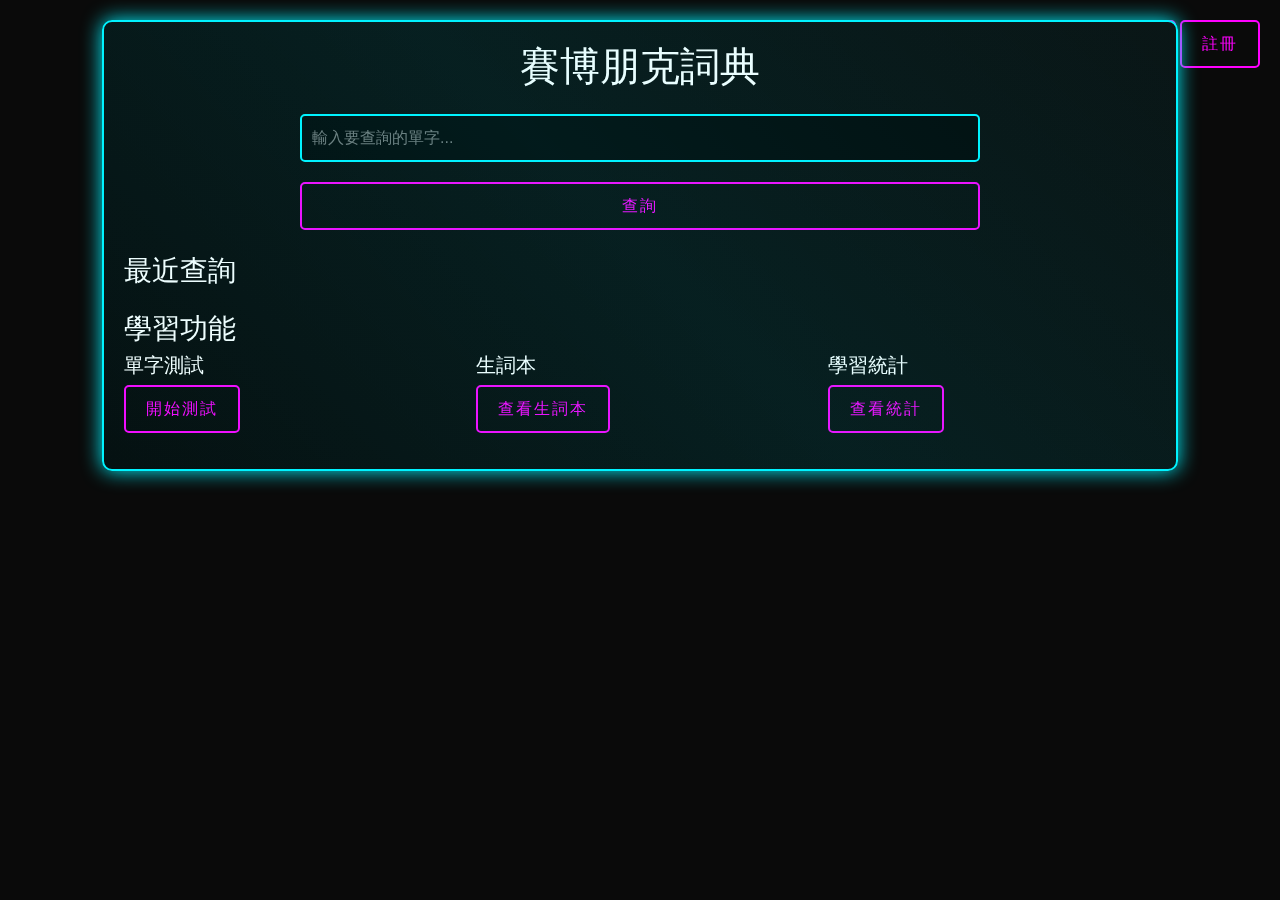
==== templates/index.html @ 71461213 "Initial commit: Cyberpunk Dictionary project" ====
<!DOCTYPE html>
<html lang="zh">
<head>
    <meta charset="UTF-8">
    <meta name="viewport" content="width=device-width, initial-scale=1.0">
    <title>賽博朋克詞典</title>
    <link href="https://cdn.jsdelivr.net/npm/bootstrap@5.1.3/dist/css/bootstrap.min.css" rel="stylesheet">
    <style>
        :root {
            --neon-blue: #00f3ff;
            --neon-pink: #ff00ff;
            --dark-bg: #0a0a0a;
            --darker-bg: #050505;
        }

        body {
            background-color: var(--dark-bg);
            color: #fff;
            font-family: 'Orbitron', sans-serif;
        }

        .cyber-container {
            background: linear-gradient(45deg, var(--darker-bg), var(--dark-bg));
            border: 2px solid var(--neon-blue);
            box-shadow: 0 0 20px var(--neon-blue);
            border-radius: 10px;
            padding: 20px;
            margin: 20px;
            position: relative;
            overflow: hidden;
        }

        .cyber-container::before {
            content: '';
            position: absolute;
            top: -50%;
            left: -50%;
            width: 200%;
            height: 200%;
            background: linear-gradient(
                45deg,
                transparent,
                rgba(0, 243, 255, 0.1),
                transparent
            );
            animation: cyber-shine 3s infinite;
        }

        @keyframes cyber-shine {
            0% { transform: translateX(-100%) rotate(45deg); }
            100% { transform: translateX(100%) rotate(45deg); }
        }

        .cyber-input {
            background: rgba(0, 0, 0, 0.7);
            border: 2px solid var(--neon-blue);
            color: #fff;
            padding: 10px;
            border-radius: 5px;
            width: 100%;
            margin-bottom: 20px;
            transition: all 0.3s ease;
        }

        .cyber-input:focus {
            box-shadow: 0 0 15px var(--neon-blue);
            outline: none;
        }

        .cyber-button {
            background: transparent;
            border: 2px solid var(--neon-pink);
            color: var(--neon-pink);
            padding: 10px 20px;
            border-radius: 5px;
            cursor: pointer;
            transition: all 0.3s ease;
            text-transform: uppercase;
            letter-spacing: 2px;
        }

        .cyber-button:hover {
            background: var(--neon-pink);
            color: #000;
            box-shadow: 0 0 20px var(--neon-pink);
        }

        .result-container {
            margin-top: 20px;
            padding: 20px;
            border: 1px solid var(--neon-blue);
            border-radius: 5px;
            display: none;
        }

        .example-sentence {
            margin: 10px 0;
            padding: 10px;
            border-left: 3px solid var(--neon-pink);
            background: rgba(0, 0, 0, 0.3);
        }

        .audio-player {
            width: 100%;
            margin: 10px 0;
        }

        .history-item {
            padding: 10px;
            margin: 5px 0;
            border: 1px solid var(--neon-blue);
            border-radius: 5px;
            transition: all 0.3s ease;
        }

        .history-item:hover {
            background: rgba(0, 243, 255, 0.1);
            transform: translateX(10px);
        }

        .theme-switch {
            position: fixed;
            top: 20px;
            right: 20px;
        }

        .nav-buttons {
            position: fixed;
            top: 20px;
            right: 20px;
            display: flex;
            gap: 10px;
        }

        .user-info {
            display: flex;
            align-items: center;
            gap: 10px;
        }

        .user-info span {
            color: var(--neon-blue);
        }

        @media (max-width: 768px) {
            .cyber-container {
                margin: 10px;
                padding: 15px;
            }
            
            .nav-buttons {
                position: static;
                margin-bottom: 20px;
                justify-content: center;
            }
        }
    </style>
</head>
<body>
    <div class="container">
        <div class="nav-buttons">
            <div class="user-info" id="userInfo" style="display: none;">
                <span id="username"></span>
                <button class="cyber-button" onclick="logout()">登出</button>
            </div>
            <div id="authButtons">
                <button class="cyber-button" onclick="window.location.href='/login'">登入</button>
                <button class="cyber-button" onclick="window.location.href='/register'">註冊</button>
            </div>
        </div>

        <div class="cyber-container">
            <h1 class="text-center mb-4">賽博朋克詞典</h1>
            <div class="row">
                <div class="col-md-8 mx-auto">
                    <form id="searchForm">
                        <input type="text" id="word" class="cyber-input" placeholder="輸入要查詢的單字...">
                        <button type="submit" class="cyber-button w-100">查詢</button>
                    </form>
                </div>
            </div>

            <div class="result-container" id="result">
                <h3 id="wordResult"></h3>
                <p id="translationResult"></p>
                <audio id="audioPlayer" class="audio-player" controls></audio>
                <div id="examples"></div>
                <div class="button-group mt-3">
                    <button class="cyber-button me-2" onclick="addToCollection()">加入收藏夾</button>
                    <button class="cyber-button me-2" onclick="window.location.href='/collections'">查看收藏夾</button>
                    <button class="cyber-button me-2" onclick="addToStudyList()">加入生詞本</button>
                    <button class="cyber-button" onclick="window.location.href='/study/test'">開始測試</button>
                </div>
            </div>

            <div class="mt-4">
                <h3>最近查詢</h3>
                <div id="history"></div>
            </div>

            <!-- 功能導航欄 -->
            <div class="feature-nav mt-4">
                <h3>學習功能</h3>
                <div class="row">
                    <div class="col-md-4 mb-3">
                        <div class="feature-card">
                            <h5>單字測試</h5>
                            <button class="cyber-button" onclick="window.location.href='/study/test'">開始測試</button>
                        </div>
                    </div>
                    <div class="col-md-4 mb-3">
                        <div class="feature-card">
                            <h5>生詞本</h5>
                            <button class="cyber-button" onclick="window.location.href='/study/list'">查看生詞本</button>
                        </div>
                    </div>
                    <div class="col-md-4 mb-3">
                        <div class="feature-card">
                            <h5>學習統計</h5>
                            <button class="cyber-button" onclick="window.location.href='/study/statistics'">查看統計</button>
                        </div>
                    </div>
                </div>
            </div>

            <!-- 收藏夾模態框 -->
            <div class="modal fade" id="collectionsModal" tabindex="-1">
                <div class="modal-dialog">
                    <div class="modal-content bg-dark text-light">
                        <div class="modal-header">
                            <h5 class="modal-title">我的收藏夾</h5>
                            <button type="button" class="btn-close btn-close-white" data-bs-dismiss="modal"></button>
                        </div>
                        <div class="modal-body">
                            <div id="collectionsList"></div>
                        </div>
                    </div>
                </div>
            </div>

            <!-- 生詞本模態框 -->
            <div class="modal fade" id="studyListModal" tabindex="-1">
                <div class="modal-dialog">
                    <div class="modal-content bg-dark text-light">
                        <div class="modal-header">
                            <h5 class="modal-title">生詞本</h5>
                            <button type="button" class="btn-close btn-close-white" data-bs-dismiss="modal"></button>
                        </div>
                        <div class="modal-body">
                            <div id="studyList"></div>
                        </div>
                    </div>
                </div>
            </div>

            <!-- 學習統計模態框 -->
            <div class="modal fade" id="statisticsModal" tabindex="-1">
                <div class="modal-dialog">
                    <div class="modal-content bg-dark text-light">
                        <div class="modal-header">
                            <h5 class="modal-title">學習統計</h5>
                            <button type="button" class="btn-close btn-close-white" data-bs-dismiss="modal"></button>
                        </div>
                        <div class="modal-body">
                            <div id="statistics"></div>
                        </div>
                    </div>
                </div>
            </div>
        </div>
    </div>

    <script src="https://cdn.jsdelivr.net/npm/bootstrap@5.1.3/dist/js/bootstrap.bundle.min.js"></script>
    <script>
        let currentTheme = 'dark';
        let currentWord = '';
        let currentTranslation = '';

        function toggleTheme() {
            currentTheme = currentTheme === 'dark' ? 'light' : 'dark';
            document.body.style.backgroundColor = currentTheme === 'dark' ? 'var(--dark-bg)' : '#fff';
            document.body.style.color = currentTheme === 'dark' ? '#fff' : '#000';
        }

        // 檢查用戶登入狀態
        async function checkAuthStatus() {
            try {
                const response = await fetch('/api/user/status');
                const data = await response.json();
                if (data.authenticated) {
                    document.getElementById('userInfo').style.display = 'flex';
                    document.getElementById('authButtons').style.display = 'none';
                    document.getElementById('username').textContent = data.username;
                } else {
                    document.getElementById('userInfo').style.display = 'none';
                    document.getElementById('authButtons').style.display = 'flex';
                }
            } catch (error) {
                console.error('Error checking auth status:', error);
            }
        }

        // 登出功能
        async function logout() {
            try {
                await fetch('/logout');
                window.location.reload();
            } catch (error) {
                console.error('Error logging out:', error);
            }
        }

        // 搜索功能
        document.getElementById('searchForm').addEventListener('submit', function(e) {
            e.preventDefault();
            const word = document.getElementById('word').value.trim();
            if (!word) return;

            const formData = new FormData();
            formData.append('word', word);

            fetch('/search', {
                method: 'POST',
                body: formData
            })
            .then(response => response.json())
            .then(data => {
                if (data.error) {
                    alert(data.error);
                    return;
                }

                currentWord = data.word;
                currentTranslation = data.translation;

                // 顯示結果
                document.getElementById('result').style.display = 'block';
                document.getElementById('wordResult').textContent = data.word;
                document.getElementById('translationResult').textContent = data.translation;

                // 設置音頻
                const audioPlayer = document.getElementById('audioPlayer');
                audioPlayer.src = data.audio_url;

                // 顯示例句
                const examplesDiv = document.getElementById('examples');
                examplesDiv.innerHTML = '';
                data.examples.forEach(example => {
                    const exampleDiv = document.createElement('div');
                    exampleDiv.className = 'example-sentence';
                    exampleDiv.innerHTML = `
                        <p>${example.english}</p>
                        <p>${example.chinese}</p>
                    `;
                    examplesDiv.appendChild(exampleDiv);
                });

                // 更新歷史記錄
                updateHistory();
            })
            .catch(error => {
                console.error('Error:', error);
                alert('查詢失敗，請稍後再試');
            });
        });

        // 更新歷史記錄
        async function updateHistory() {
            try {
                const response = await fetch('/history');
                const history = await response.json();
                const historyDiv = document.getElementById('history');
                historyDiv.innerHTML = history.map(item => `
                    <div class="history-item">
                        <strong>${item.word}</strong>
                        <p class="mb-0">${item.translation}</p>
                        <small>${item.timestamp}</small>
                    </div>
                `).join('');
            } catch (error) {
                console.error('Error loading history:', error);
            }
        }

        // 添加到收藏夾
        function addToCollection() {
            if (!currentWord) {
                alert('請先搜索單字');
                return;
            }

            fetch('/api/collections', {
                method: 'POST',
                headers: {
                    'Content-Type': 'application/json'
                },
                body: JSON.stringify({
                    word: currentWord,
                    translation: currentTranslation
                })
            })
            .then(response => response.json())
            .then(data => {
                if (data.error) {
                    alert(data.error);
                } else {
                    alert('添加成功！');
                }
            })
            .catch(error => {
                console.error('Error:', error);
                alert('添加失敗，請稍後再試');
            });
        }

        // 添加到生詞本
        async function addToStudyList() {
            if (!currentWord) {
                alert('請先搜索單字');
                return;
            }

            try {
                const response = await fetch('/api/study/list', {
                    method: 'POST',
                    headers: {
                        'Content-Type': 'application/json'
                    },
                    body: JSON.stringify({
                        word: currentWord,
                        translation: currentTranslation
                    })
                });
                const data = await response.json();
                if (data.error) {
                    throw new Error(data.error);
                }
                alert('加入生詞本成功！');
            } catch (error) {
                console.error('加入失敗：', error);
                alert('加入失敗：' + error.message);
            }
        }

        async function loadCollections() {
            try {
                const response = await fetch('/api/collections');
                const collections = await response.json();
                if (collections.error) {
                    throw new Error(collections.error);
                }
                const collectionsList = document.getElementById('collectionsList');
                collectionsList.innerHTML = collections.map(collection => `
                    <div class="collection-item">
                        <h5>${collection.name}</h5>
                        <p>單字數量：${collection.word_count}</p>
                    </div>
                `).join('');
            } catch (error) {
                console.error('載入收藏夾失敗：', error);
                alert('載入收藏夾失敗：' + error.message);
            }
        }

        async function loadStudyList() {
            try {
                const response = await fetch('/api/study/list');
                const words = await response.json();
                if (words.error) {
                    throw new Error(words.error);
                }
                const studyList = document.getElementById('studyList');
                studyList.innerHTML = words.map(word => `
                    <div class="word-item">
                        <h5>${word.word}</h5>
                        <p>${word.translation}</p>
                        <div class="review-date">
                            下次複習：${word.next_review || '未設置'}
                        </div>
                    </div>
                `).join('');
            } catch (error) {
                console.error('載入生詞本失敗：', error);
                alert('載入生詞本失敗：' + error.message);
            }
        }

        async function loadStatistics() {
            try {
                const response = await fetch('/api/study/statistics');
                const stats = await response.json();
                if (stats.error) {
                    throw new Error(stats.error);
                }
                const statistics = document.getElementById('statistics');
                statistics.innerHTML = `
                    <div class="row">
                        <div class="col-md-6">
                            <div class="stats-card">
                                <h3>學習進度</h3>
                                <div class="stats-item">
                                    <p>已學習單字</p>
                                    <div class="stats-number">${stats.total_words}</div>
                                </div>
                                <div class="stats-item">
                                    <p>已掌握單字</p>
                                    <div class="stats-number">${stats.mastered_words}</div>
                                </div>
                                <div class="stats-item">
                                    <p>待複習單字</p>
                                    <div class="stats-number">${stats.review_words}</div>
                                </div>
                            </div>
                        </div>
                        <div class="col-md-6">
                            <div class="stats-card">
                                <h3>學習時間</h3>
                                <div class="stats-item">
                                    <p>總學習時間</p>
                                    <div class="stats-number">${stats.total_time}分鐘</div>
                                </div>
                                <div class="stats-item">
                                    <p>今日學習時間</p>
                                    <div class="stats-number">${stats.today_time}分鐘</div>
                                </div>
                            </div>
                        </div>
                    </div>
                `;
            } catch (error) {
                console.error('載入統計資訊失敗：', error);
                alert('載入統計資訊失敗：' + error.message);
            }
        }

        async function startTest() {
            try {
                const response = await fetch('/api/user/status');
                const data = await response.json();
                if (!data.authenticated) {
                    alert('請先登入');
                    window.location.href = '/login';
                    return;
                }

                const testResponse = await fetch('/study/test');
                const testData = await testResponse.json();
                
                if (testData.error) {
                    alert(testData.error);
                    return;
                }

                // 跳轉到測試頁面
                window.location.href = '/study/test';
            } catch (error) {
                console.error('開始測試失敗：', error);
                alert('開始測試失敗，請重試');
            }
        }

        // 頁面加載時檢查登入狀態
        checkAuthStatus();
    </script>
</body>
</html>
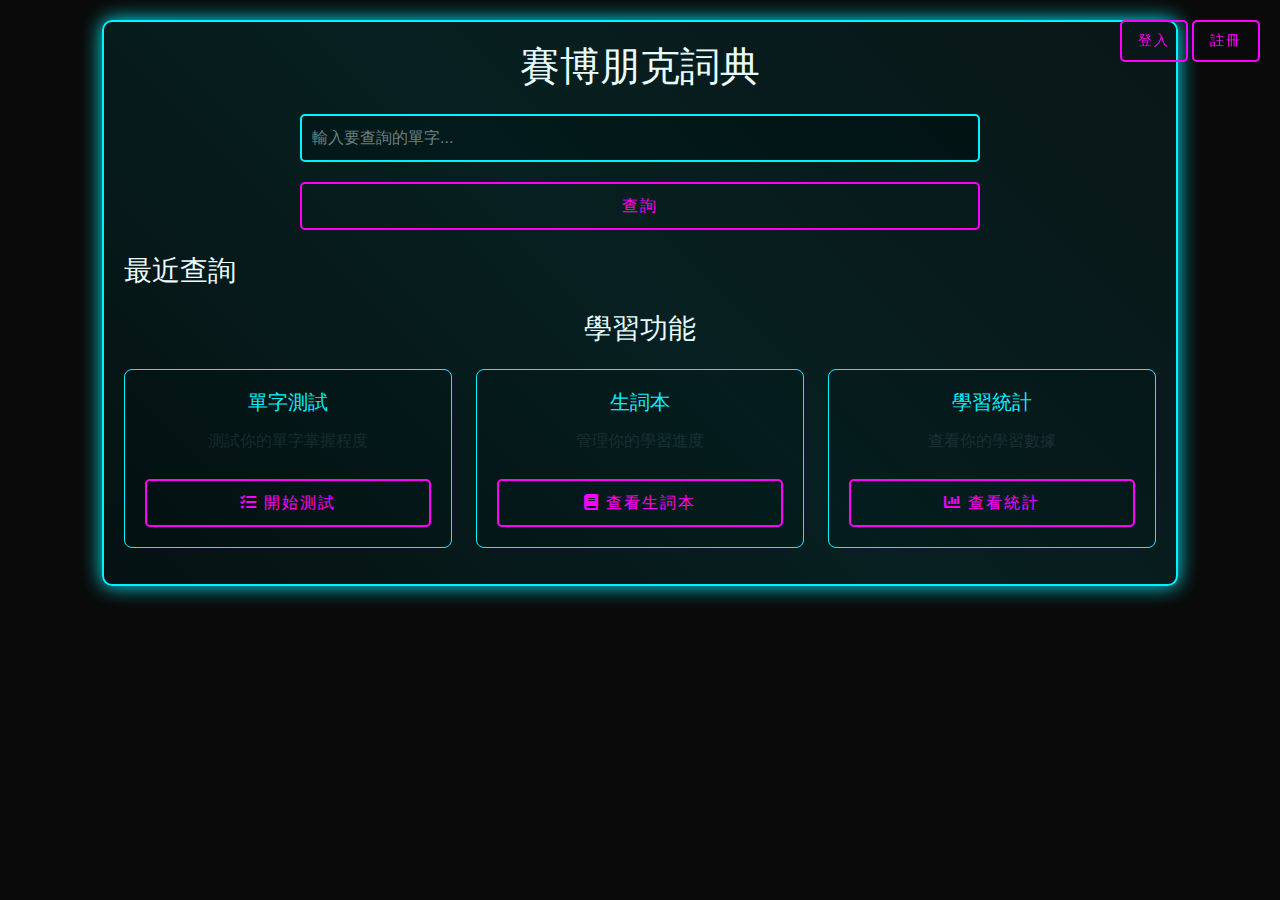
==== commit 3a0a843a: "Update index.html" ====
--- a/templates/index.html
+++ b/templates/index.html
@@ -5,6 +5,7 @@
     <meta name="viewport" content="width=device-width, initial-scale=1.0">
     <title>賽博朋克詞典</title>
     <link href="https://cdn.jsdelivr.net/npm/bootstrap@5.1.3/dist/css/bootstrap.min.css" rel="stylesheet">
+    <link href="https://cdnjs.cloudflare.com/ajax/libs/font-awesome/5.15.4/css/all.min.css" rel="stylesheet">
     <style>
         :root {
             --neon-blue: #00f3ff;
@@ -129,7 +130,13 @@
             top: 20px;
             right: 20px;
             display: flex;
-            gap: 10px;
+            gap: 15px;
+            z-index: 1000;
+        }
+
+        .nav-buttons .cyber-button {
+            padding: 8px 16px;
+            font-size: 0.9rem;
         }
 
         .user-info {
@@ -148,17 +155,158 @@
                 padding: 15px;
             }
             
+            .button-group {
+                flex-direction: column;
+                align-items: center;
+            }
+
+            .button-group .cyber-button {
+                width: 100%;
+                max-width: none;
+            }
+
             .nav-buttons {
                 position: static;
                 margin-bottom: 20px;
                 justify-content: center;
-            }
+                flex-wrap: wrap;
+            }
+
+            .feature-card {
+                margin-bottom: 20px;
+            }
+        }
+
+        /* 頁面過渡動畫 */
+        .page-transition {
+            opacity: 0;
+            transform: translateY(20px);
+            transition: opacity 0.5s ease, transform 0.5s ease;
+        }
+
+        .page-transition.active {
+            opacity: 1;
+            transform: translateY(0);
+        }
+
+        /* 元素淡入動畫 */
+        .fade-in {
+            opacity: 0;
+            animation: fadeIn 0.5s ease forwards;
+        }
+
+        @keyframes fadeIn {
+            from { opacity: 0; transform: translateY(10px); }
+            to { opacity: 1; transform: translateY(0); }
+        }
+
+        /* 按鈕點擊效果 */
+        .cyber-button {
+            position: relative;
+            overflow: hidden;
+        }
+
+        .cyber-button::after {
+            content: '';
+            position: absolute;
+            top: 50%;
+            left: 50%;
+            width: 0;
+            height: 0;
+            background: rgba(255, 255, 255, 0.2);
+            border-radius: 50%;
+            transform: translate(-50%, -50%);
+            transition: width 0.3s ease, height 0.3s ease;
+        }
+
+        .cyber-button:active::after {
+            width: 200px;
+            height: 200px;
+        }
+
+        /* 結果容器動畫 */
+        .result-container {
+            opacity: 0;
+            transform: translateY(20px);
+            transition: all 0.5s ease;
+        }
+
+        .result-container.show {
+            opacity: 1;
+            transform: translateY(0);
+        }
+
+        /* 歷史記錄項目動畫 */
+        .history-item {
+            opacity: 0;
+            transform: translateX(-20px);
+            animation: slideIn 0.5s ease forwards;
+        }
+
+        @keyframes slideIn {
+            to {
+                opacity: 1;
+                transform: translateX(0);
+            }
+        }
+
+        /* 功能卡片動畫 */
+        .feature-card {
+            transition: transform 0.3s ease, box-shadow 0.3s ease;
+        }
+
+        .feature-card:hover {
+            transform: translateY(-5px);
+            box-shadow: 0 5px 15px rgba(0, 243, 255, 0.2);
+        }
+
+        /* 按鈕組樣式 */
+        .button-group {
+            display: flex;
+            flex-wrap: wrap;
+            gap: 10px;
+            justify-content: center;
+            margin: 20px 0;
+        }
+
+        .button-group .cyber-button {
+            flex: 1;
+            min-width: 150px;
+            max-width: 200px;
+            margin: 5px;
+            padding: 12px 20px;
+            font-size: 0.9rem;
+            text-align: center;
+            white-space: nowrap;
+            overflow: hidden;
+            text-overflow: ellipsis;
+        }
+
+        /* 功能卡片按鈕樣式 */
+        .feature-card {
+            background: rgba(0, 0, 0, 0.3);
+            border: 1px solid var(--neon-blue);
+            border-radius: 8px;
+            padding: 20px;
+            text-align: center;
+            transition: all 0.3s ease;
+        }
+
+        .feature-card h5 {
+            color: var(--neon-blue);
+            margin-bottom: 15px;
+        }
+
+        .feature-card .cyber-button {
+            width: 100%;
+            padding: 10px 20px;
+            margin-top: 10px;
         }
     </style>
 </head>
 <body>
     <div class="container">
-        <div class="nav-buttons">
+        <div class="nav-buttons page-transition">
             <div class="user-info" id="userInfo" style="display: none;">
                 <span id="username"></span>
                 <button class="cyber-button" onclick="logout()">登出</button>
@@ -169,8 +317,8 @@
             </div>
         </div>
 
-        <div class="cyber-container">
-            <h1 class="text-center mb-4">賽博朋克詞典</h1>
+        <div class="cyber-container page-transition">
+            <h1 class="text-center mb-4" id="pageTitle">賽博朋克詞典</h1>
             <div class="row">
                 <div class="col-md-8 mx-auto">
                     <form id="searchForm">
@@ -185,11 +333,19 @@
                 <p id="translationResult"></p>
                 <audio id="audioPlayer" class="audio-player" controls></audio>
                 <div id="examples"></div>
-                <div class="button-group mt-3">
-                    <button class="cyber-button me-2" onclick="addToCollection()">加入收藏夾</button>
-                    <button class="cyber-button me-2" onclick="window.location.href='/collections'">查看收藏夾</button>
-                    <button class="cyber-button me-2" onclick="addToStudyList()">加入生詞本</button>
-                    <button class="cyber-button" onclick="window.location.href='/study/test'">開始測試</button>
+                <div class="button-group">
+                    <button class="cyber-button" onclick="addToCollection()">
+                        <i class="fas fa-bookmark"></i> 加入收藏夾
+                    </button>
+                    <button class="cyber-button" onclick="window.location.href='/collections'">
+                        <i class="fas fa-folder"></i> 查看收藏夾
+                    </button>
+                    <button class="cyber-button" onclick="addToStudyList()">
+                        <i class="fas fa-book"></i> 加入生詞本
+                    </button>
+                    <button class="cyber-button" onclick="window.location.href='/study/test'">
+                        <i class="fas fa-tasks"></i> 開始測試
+                    </button>
                 </div>
             </div>
 
@@ -200,24 +356,33 @@
 
             <!-- 功能導航欄 -->
             <div class="feature-nav mt-4">
-                <h3>學習功能</h3>
+                <h3 class="text-center mb-4">學習功能</h3>
                 <div class="row">
                     <div class="col-md-4 mb-3">
                         <div class="feature-card">
                             <h5>單字測試</h5>
-                            <button class="cyber-button" onclick="window.location.href='/study/test'">開始測試</button>
+                            <p class="text-muted">測試你的單字掌握程度</p>
+                            <button class="cyber-button" onclick="window.location.href='/study/test'">
+                                <i class="fas fa-tasks"></i> 開始測試
+                            </button>
                         </div>
                     </div>
                     <div class="col-md-4 mb-3">
                         <div class="feature-card">
                             <h5>生詞本</h5>
-                            <button class="cyber-button" onclick="window.location.href='/study/list'">查看生詞本</button>
+                            <p class="text-muted">管理你的學習進度</p>
+                            <button class="cyber-button" onclick="window.location.href='/study/list'">
+                                <i class="fas fa-book"></i> 查看生詞本
+                            </button>
                         </div>
                     </div>
                     <div class="col-md-4 mb-3">
                         <div class="feature-card">
                             <h5>學習統計</h5>
-                            <button class="cyber-button" onclick="window.location.href='/study/statistics'">查看統計</button>
+                            <p class="text-muted">查看你的學習數據</p>
+                            <button class="cyber-button" onclick="window.location.href='/study/statistics'">
+                                <i class="fas fa-chart-bar"></i> 查看統計
+                            </button>
                         </div>
                     </div>
                 </div>
@@ -291,9 +456,13 @@
                     document.getElementById('userInfo').style.display = 'flex';
                     document.getElementById('authButtons').style.display = 'none';
                     document.getElementById('username').textContent = data.username;
+                    // 更新頁面標題
+                    document.getElementById('pageTitle').textContent = `${data.username}的英文學習詞典`;
                 } else {
                     document.getElementById('userInfo').style.display = 'none';
                     document.getElementById('authButtons').style.display = 'flex';
+                    // 重置頁面標題
+                    document.getElementById('pageTitle').textContent = '賽博朋克詞典';
                 }
             } catch (error) {
                 console.error('Error checking auth status:', error);
@@ -304,6 +473,8 @@
         async function logout() {
             try {
                 await fetch('/logout');
+                // 重置頁面標題
+                document.getElementById('pageTitle').textContent = '賽博朋克詞典';
                 window.location.reload();
             } catch (error) {
                 console.error('Error logging out:', error);
@@ -561,6 +732,45 @@
 
         // 頁面加載時檢查登入狀態
         checkAuthStatus();
+
+        // 頁面加載動畫
+        document.addEventListener('DOMContentLoaded', function() {
+            // 添加頁面過渡動畫
+            document.querySelectorAll('.page-transition').forEach(element => {
+                element.classList.add('active');
+            });
+
+            // 添加結果容器的顯示動畫
+            const resultContainer = document.getElementById('result');
+            if (resultContainer) {
+                resultContainer.classList.add('show');
+            }
+
+            // 為歷史記錄項目添加延遲動畫
+            document.querySelectorAll('.history-item').forEach((item, index) => {
+                item.style.animationDelay = `${index * 0.1}s`;
+            });
+        });
+
+        // 平滑滾動
+        document.querySelectorAll('a[href^="#"]').forEach(anchor => {
+            anchor.addEventListener('click', function (e) {
+                e.preventDefault();
+                document.querySelector(this.getAttribute('href')).scrollIntoView({
+                    behavior: 'smooth'
+                });
+            });
+        });
+
+        // 表單提交動畫
+        document.getElementById('searchForm').addEventListener('submit', function(e) {
+            e.preventDefault();
+            const button = this.querySelector('button[type="submit"]');
+            button.style.transform = 'scale(0.95)';
+            setTimeout(() => {
+                button.style.transform = 'scale(1)';
+            }, 100);
+        });
     </script>
 </body>
-</html> +</html> 
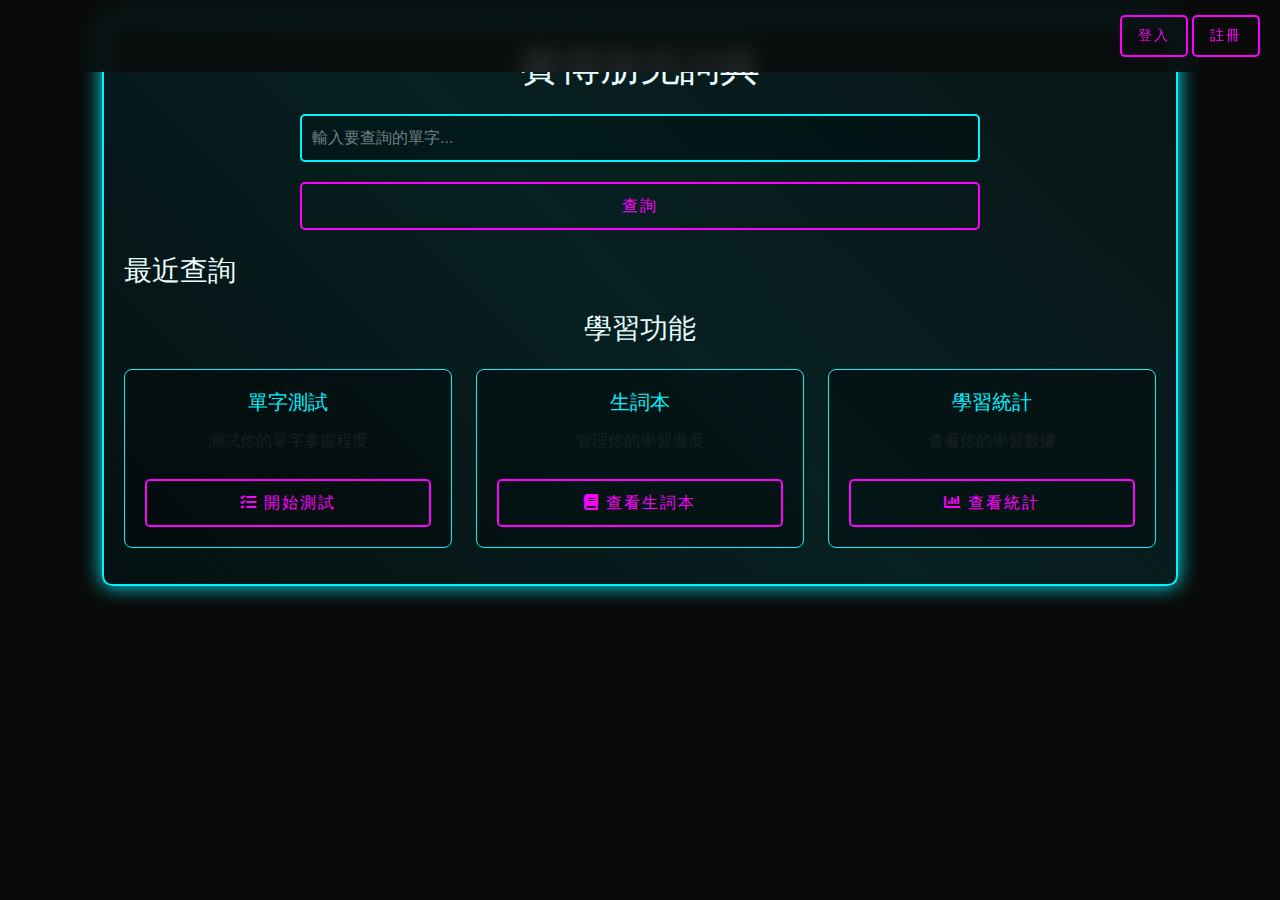
==== commit 26e8b318: "Update index.html" ====
--- a/templates/index.html
+++ b/templates/index.html
@@ -127,11 +127,21 @@
 
         .nav-buttons {
             position: fixed;
-            top: 20px;
-            right: 20px;
+            top: 0;
+            left: 0;
+            right: 0;
+            z-index: 1000;
+            background: rgba(10, 10, 10, 0.8);
+            backdrop-filter: blur(10px);
+            padding: 15px 20px;
+            transition: all 0.3s ease;
             display: flex;
-            gap: 15px;
-            z-index: 1000;
+            justify-content: flex-end;
+            align-items: center;
+        }
+
+        .nav-buttons.scrolled {
+            box-shadow: 0 2px 20px rgba(0, 243, 255, 0.1);
         }
 
         .nav-buttons .cyber-button {
@@ -166,22 +176,20 @@
             }
 
             .nav-buttons {
-                position: static;
-                margin-bottom: 20px;
-                justify-content: center;
-                flex-wrap: wrap;
+                padding: 10px;
             }
 
             .feature-card {
-                margin-bottom: 20px;
-            }
-        }
-
-        /* 頁面過渡動畫 */
+                padding: 20px;
+            }
+        }
+
+        /* Apple 風格的過渡效果 */
         .page-transition {
             opacity: 0;
             transform: translateY(20px);
-            transition: opacity 0.5s ease, transform 0.5s ease;
+            transition: opacity 0.8s cubic-bezier(0.4, 0, 0.2, 1),
+                        transform 0.8s cubic-bezier(0.4, 0, 0.2, 1);
         }
 
         .page-transition.active {
@@ -189,19 +197,138 @@
             transform: translateY(0);
         }
 
-        /* 元素淡入動畫 */
-        .fade-in {
+        /* 平滑滾動和動畫效果 */
+        html {
+            scroll-behavior: smooth;
+            scroll-padding-top: 80px;
+        }
+
+        /* 內容區塊過渡效果 */
+        .content-section {
             opacity: 0;
-            animation: fadeIn 0.5s ease forwards;
-        }
-
-        @keyframes fadeIn {
-            from { opacity: 0; transform: translateY(10px); }
-            to { opacity: 1; transform: translateY(0); }
-        }
-
-        /* 按鈕點擊效果 */
+            transform: translateY(30px);
+            transition: opacity 0.8s cubic-bezier(0.4, 0, 0.2, 1),
+                        transform 0.8s cubic-bezier(0.4, 0, 0.2, 1);
+            will-change: opacity, transform;
+        }
+
+        .content-section.visible {
+            opacity: 1;
+            transform: translateY(0);
+        }
+
+        /* 導航欄固定效果 */
+        .nav-buttons {
+            position: fixed;
+            top: 0;
+            left: 0;
+            right: 0;
+            z-index: 1000;
+            background: rgba(10, 10, 10, 0.8);
+            backdrop-filter: blur(10px);
+            padding: 15px 20px;
+            transition: all 0.3s ease;
+            display: flex;
+            justify-content: flex-end;
+            align-items: center;
+        }
+
+        .nav-buttons.scrolled {
+            box-shadow: 0 2px 20px rgba(0, 243, 255, 0.1);
+        }
+
+        /* 功能卡片網格布局 */
+        .feature-grid {
+            display: grid;
+            grid-template-columns: repeat(auto-fit, minmax(300px, 1fr));
+            gap: 30px;
+            padding: 40px 0;
+        }
+
+        .feature-card {
+            background: rgba(0, 0, 0, 0.3);
+            border: 1px solid var(--neon-blue);
+            border-radius: 15px;
+            padding: 30px;
+            text-align: center;
+            transition: all 0.4s cubic-bezier(0.4, 0, 0.2, 1);
+            position: relative;
+            overflow: hidden;
+        }
+
+        .feature-card::before {
+            content: '';
+            position: absolute;
+            top: 0;
+            left: 0;
+            width: 100%;
+            height: 100%;
+            background: linear-gradient(45deg, transparent, rgba(0, 243, 255, 0.1), transparent);
+            transform: translateX(-100%);
+            transition: transform 0.6s ease;
+        }
+
+        .feature-card:hover::before {
+            transform: translateX(100%);
+        }
+
+        .feature-card:hover {
+            transform: translateY(-10px);
+            box-shadow: 0 20px 40px rgba(0, 243, 255, 0.2);
+        }
+
+        /* 滾動指示器 */
+        .scroll-indicator {
+            position: fixed;
+            bottom: 30px;
+            left: 50%;
+            transform: translateX(-50%);
+            z-index: 1000;
+            opacity: 0;
+            transition: opacity 0.3s ease;
+        }
+
+        .scroll-indicator.visible {
+            opacity: 1;
+        }
+
+        .scroll-indicator i {
+            color: var(--neon-blue);
+            font-size: 24px;
+            animation: bounce 2s infinite;
+        }
+
+        @keyframes bounce {
+            0%, 20%, 50%, 80%, 100% {
+                transform: translateY(0);
+            }
+            40% {
+                transform: translateY(-20px);
+            }
+            60% {
+                transform: translateY(-10px);
+            }
+        }
+
+        /* 響應式布局優化 */
+        @media (max-width: 768px) {
+            .feature-grid {
+                grid-template-columns: 1fr;
+                gap: 20px;
+            }
+
+            .nav-buttons {
+                padding: 10px;
+            }
+
+            .feature-card {
+                padding: 20px;
+            }
+        }
+
+        /* 按鈕過渡效果 */
         .cyber-button {
+            transition: all 0.4s cubic-bezier(0.4, 0, 0.2, 1);
             position: relative;
             overflow: hidden;
         }
@@ -216,19 +343,20 @@
             background: rgba(255, 255, 255, 0.2);
             border-radius: 50%;
             transform: translate(-50%, -50%);
-            transition: width 0.3s ease, height 0.3s ease;
+            transition: width 0.6s cubic-bezier(0.4, 0, 0.2, 1),
+                        height 0.6s cubic-bezier(0.4, 0, 0.2, 1);
         }
 
         .cyber-button:active::after {
-            width: 200px;
-            height: 200px;
-        }
-
-        /* 結果容器動畫 */
+            width: 300px;
+            height: 300px;
+        }
+
+        /* 結果容器過渡效果 */
         .result-container {
             opacity: 0;
             transform: translateY(20px);
-            transition: all 0.5s ease;
+            transition: all 0.8s cubic-bezier(0.4, 0, 0.2, 1);
         }
 
         .result-container.show {
@@ -236,28 +364,38 @@
             transform: translateY(0);
         }
 
-        /* 歷史記錄項目動畫 */
+        /* 功能卡片過渡效果 */
+        .feature-card {
+            transition: all 0.6s cubic-bezier(0.4, 0, 0.2, 1);
+            transform-origin: center;
+        }
+
+        .feature-card:hover {
+            transform: scale(1.02) translateY(-5px);
+            box-shadow: 0 10px 30px rgba(0, 243, 255, 0.2);
+        }
+
+        /* 歷史記錄項目過渡效果 */
         .history-item {
             opacity: 0;
             transform: translateX(-20px);
-            animation: slideIn 0.5s ease forwards;
-        }
-
-        @keyframes slideIn {
-            to {
-                opacity: 1;
-                transform: translateX(0);
-            }
-        }
-
-        /* 功能卡片動畫 */
-        .feature-card {
-            transition: transform 0.3s ease, box-shadow 0.3s ease;
-        }
-
-        .feature-card:hover {
-            transform: translateY(-5px);
-            box-shadow: 0 5px 15px rgba(0, 243, 255, 0.2);
+            transition: all 0.6s cubic-bezier(0.4, 0, 0.2, 1);
+        }
+
+        .history-item.visible {
+            opacity: 1;
+            transform: translateX(0);
+        }
+
+        /* 元素淡入動畫 */
+        .fade-in {
+            opacity: 0;
+            animation: fadeIn 0.5s ease forwards;
+        }
+
+        @keyframes fadeIn {
+            from { opacity: 0; transform: translateY(10px); }
+            to { opacity: 1; transform: translateY(0); }
         }
 
         /* 按鈕組樣式 */
@@ -302,6 +440,213 @@
             padding: 10px 20px;
             margin-top: 10px;
         }
+
+        /* 移動端優化 */
+        @media (max-width: 768px) {
+            /* 基礎布局調整 */
+            .container {
+                padding: 0 15px;
+            }
+
+            .cyber-container {
+                margin: 10px 0;
+                padding: 15px;
+                border-radius: 8px;
+            }
+
+            /* 導航欄優化 */
+            .nav-buttons {
+                padding: 10px;
+                justify-content: space-between;
+            }
+
+            .nav-buttons .cyber-button {
+                padding: 6px 12px;
+                font-size: 0.85rem;
+            }
+
+            /* 搜索框優化 */
+            .cyber-input {
+                font-size: 16px; /* 防止 iOS 自動縮放 */
+                padding: 12px;
+                margin-bottom: 15px;
+            }
+
+            /* 按鈕組優化 */
+            .button-group {
+                flex-direction: column;
+                gap: 8px;
+            }
+
+            .button-group .cyber-button {
+                width: 100%;
+                padding: 12px;
+                margin: 0;
+                font-size: 0.9rem;
+            }
+
+            /* 功能卡片優化 */
+            .feature-grid {
+                grid-template-columns: 1fr;
+                gap: 15px;
+                padding: 20px 0;
+            }
+
+            .feature-card {
+                padding: 20px;
+                margin: 0;
+            }
+
+            /* 結果容器優化 */
+            .result-container {
+                padding: 15px;
+                margin: 15px 0;
+            }
+
+            .example-sentence {
+                padding: 12px;
+                margin: 8px 0;
+            }
+
+            /* 歷史記錄優化 */
+            .history-item {
+                padding: 12px;
+                margin: 8px 0;
+            }
+
+            /* 模態框優化 */
+            .modal-dialog {
+                margin: 10px;
+                max-width: calc(100% - 20px);
+            }
+
+            .modal-content {
+                border-radius: 12px;
+            }
+
+            /* 觸控優化 */
+            .cyber-button {
+                min-height: 44px; /* 確保足夠的觸控區域 */
+                touch-action: manipulation;
+            }
+
+            /* 滾動優化 */
+            html {
+                scroll-padding-top: 60px;
+                -webkit-overflow-scrolling: touch;
+            }
+
+            /* 動畫優化 */
+            .content-section,
+            .feature-card,
+            .history-item {
+                transition: transform 0.3s ease,
+                            opacity 0.3s ease;
+            }
+
+            /* 性能優化 */
+            .feature-card::before,
+            .cyber-button::after {
+                display: none; /* 移除移動端不必要的動畫效果 */
+            }
+
+            /* 字體大小調整 */
+            h1 {
+                font-size: 1.8rem;
+                margin-bottom: 1.2rem;
+            }
+
+            h3 {
+                font-size: 1.4rem;
+                margin-bottom: 1rem;
+            }
+
+            h5 {
+                font-size: 1.1rem;
+            }
+
+            p {
+                font-size: 0.95rem;
+            }
+
+            /* 間距調整 */
+            .mt-4, .mb-4 {
+                margin-top: 1rem !important;
+                margin-bottom: 1rem !important;
+            }
+
+            /* 音頻播放器優化 */
+            .audio-player {
+                width: 100%;
+                height: 40px;
+                margin: 10px 0;
+            }
+
+            /* 用戶信息顯示優化 */
+            .user-info {
+                flex-direction: column;
+                align-items: flex-start;
+                gap: 5px;
+            }
+
+            .user-info span {
+                font-size: 0.9rem;
+            }
+
+            /* 滾動指示器優化 */
+            .scroll-indicator {
+                bottom: 20px;
+                right: 20px;
+                left: auto;
+                transform: none;
+                background: rgba(0, 0, 0, 0.5);
+                padding: 10px;
+                border-radius: 50%;
+                box-shadow: 0 2px 10px rgba(0, 0, 0, 0.2);
+            }
+
+            .scroll-indicator i {
+                font-size: 20px;
+            }
+        }
+
+        /* 添加移動端特定的事件處理 */
+        document.addEventListener('DOMContentLoaded', function() {
+            // 檢測是否為移動設備
+            const isMobile = /iPhone|iPad|iPod|Android/i.test(navigator.userAgent);
+
+            if (isMobile) {
+                // 優化移動端點擊事件
+                document.querySelectorAll('.cyber-button').forEach(button => {
+                    button.addEventListener('touchstart', function() {
+                        this.style.transform = 'scale(0.98)';
+                    });
+
+                    button.addEventListener('touchend', function() {
+                        this.style.transform = 'scale(1)';
+                    });
+                });
+
+                // 優化滾動性能
+                let touchStartY = 0;
+                let touchEndY = 0;
+
+                document.addEventListener('touchstart', function(e) {
+                    touchStartY = e.touches[0].clientY;
+                }, { passive: true });
+
+                document.addEventListener('touchmove', function(e) {
+                    touchEndY = e.touches[0].clientY;
+                }, { passive: true });
+
+                // 防止 iOS 橡皮筋效果
+                document.body.addEventListener('touchmove', function(e) {
+                    if (e.target.closest('.modal-content')) {
+                        e.stopPropagation();
+                    }
+                }, { passive: false });
+            }
+        });
     </style>
 </head>
 <body>
@@ -748,17 +1093,92 @@
 
             // 為歷史記錄項目添加延遲動畫
             document.querySelectorAll('.history-item').forEach((item, index) => {
-                item.style.animationDelay = `${index * 0.1}s`;
+                item.style.transitionDelay = `${index * 0.1}s`;
+                item.classList.add('visible');
             });
+
+            // 初始化滾動觀察器
+            initScrollObserver();
+            
+            // 添加滾動指示器
+            addScrollIndicator();
+        });
+
+        // 滾動觀察器優化
+        function initScrollObserver() {
+            const observer = new IntersectionObserver((entries) => {
+                entries.forEach(entry => {
+                    if (entry.isIntersecting) {
+                        entry.target.classList.add('visible');
+                        // 移除觀察，提高性能
+                        observer.unobserve(entry.target);
+                    }
+                });
+            }, {
+                threshold: 0.1,
+                rootMargin: '0px 0px -50px 0px'
+            });
+
+            // 觀察所有內容區塊
+            document.querySelectorAll('.content-section, .feature-card, .history-item').forEach(section => {
+                observer.observe(section);
+            });
+        }
+
+        // 添加滾動指示器
+        function addScrollIndicator() {
+            const indicator = document.createElement('div');
+            indicator.className = 'scroll-indicator';
+            indicator.innerHTML = '<i class="fas fa-chevron-down"></i>';
+            document.body.appendChild(indicator);
+
+            // 控制指示器顯示
+            window.addEventListener('scroll', () => {
+                if (window.scrollY > 100) {
+                    indicator.classList.add('visible');
+                } else {
+                    indicator.classList.remove('visible');
+                }
+            });
+
+            // 點擊指示器滾動到頂部
+            indicator.addEventListener('click', () => {
+                window.scrollTo({
+                    top: 0,
+                    behavior: 'smooth'
+                });
+            });
+        }
+
+        // 滾動事件處理優化
+        let scrollTimeout;
+        window.addEventListener('scroll', function() {
+            const navButtons = document.querySelector('.nav-buttons');
+            
+            // 使用 requestAnimationFrame 優化性能
+            if (!scrollTimeout) {
+                scrollTimeout = requestAnimationFrame(() => {
+                    if (window.scrollY > 50) {
+                        navButtons.classList.add('scrolled');
+                    } else {
+                        navButtons.classList.remove('scrolled');
+                    }
+                    scrollTimeout = null;
+                });
+            }
         });
 
         // 平滑滾動
         document.querySelectorAll('a[href^="#"]').forEach(anchor => {
             anchor.addEventListener('click', function (e) {
                 e.preventDefault();
-                document.querySelector(this.getAttribute('href')).scrollIntoView({
-                    behavior: 'smooth'
-                });
+                const target = document.querySelector(this.getAttribute('href'));
+                if (target) {
+                    target.scrollIntoView({
+                        behavior: 'smooth',
+                        block: 'start'
+                    });
+                }
             });
         });
 
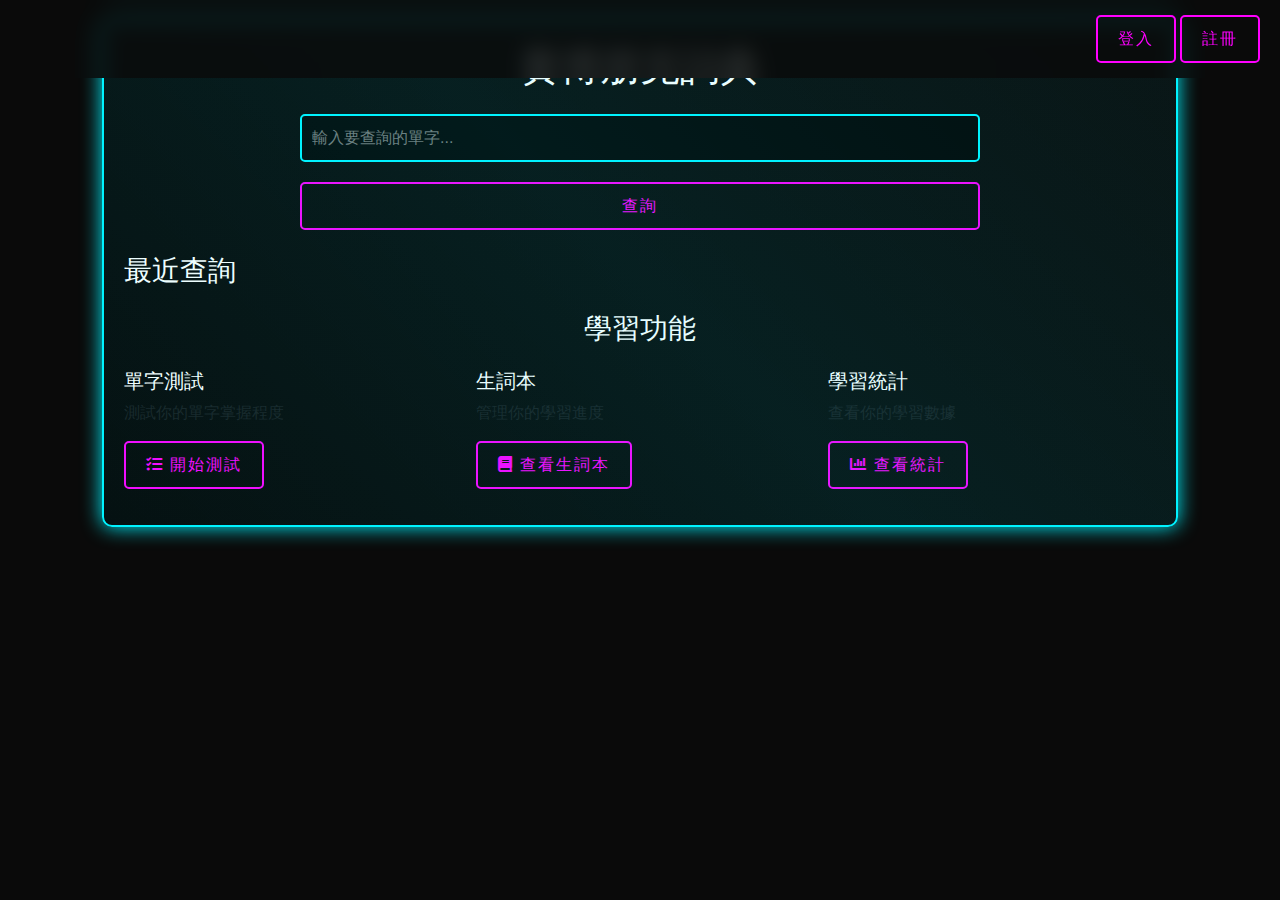
==== commit 6c9355cc: "Update index.html" ====
--- a/templates/index.html
+++ b/templates/index.html
@@ -38,12 +38,7 @@
             left: -50%;
             width: 200%;
             height: 200%;
-            background: linear-gradient(
-                45deg,
-                transparent,
-                rgba(0, 243, 255, 0.1),
-                transparent
-            );
+            background: linear-gradient(45deg, transparent, rgba(0, 243, 255, 0.1), transparent);
             animation: cyber-shine 3s infinite;
         }
 
@@ -117,12 +112,6 @@
         .history-item:hover {
             background: rgba(0, 243, 255, 0.1);
             transform: translateX(10px);
-        }
-
-        .theme-switch {
-            position: fixed;
-            top: 20px;
-            right: 20px;
         }
 
         .nav-buttons {
@@ -144,37 +133,17 @@
             box-shadow: 0 2px 20px rgba(0, 243, 255, 0.1);
         }
 
-        .nav-buttons .cyber-button {
-            padding: 8px 16px;
-            font-size: 0.9rem;
-        }
-
-        .user-info {
-            display: flex;
-            align-items: center;
-            gap: 10px;
-        }
-
-        .user-info span {
-            color: var(--neon-blue);
-        }
-
         @media (max-width: 768px) {
             .cyber-container {
                 margin: 10px;
                 padding: 15px;
             }
-            
+
             .button-group {
                 flex-direction: column;
                 align-items: center;
             }
 
-            .button-group .cyber-button {
-                width: 100%;
-                max-width: none;
-            }
-
             .nav-buttons {
                 padding: 10px;
             }
@@ -184,469 +153,6 @@
             }
         }
 
-        /* Apple 風格的過渡效果 */
-        .page-transition {
-            opacity: 0;
-            transform: translateY(20px);
-            transition: opacity 0.8s cubic-bezier(0.4, 0, 0.2, 1),
-                        transform 0.8s cubic-bezier(0.4, 0, 0.2, 1);
-        }
-
-        .page-transition.active {
-            opacity: 1;
-            transform: translateY(0);
-        }
-
-        /* 平滑滾動和動畫效果 */
-        html {
-            scroll-behavior: smooth;
-            scroll-padding-top: 80px;
-        }
-
-        /* 內容區塊過渡效果 */
-        .content-section {
-            opacity: 0;
-            transform: translateY(30px);
-            transition: opacity 0.8s cubic-bezier(0.4, 0, 0.2, 1),
-                        transform 0.8s cubic-bezier(0.4, 0, 0.2, 1);
-            will-change: opacity, transform;
-        }
-
-        .content-section.visible {
-            opacity: 1;
-            transform: translateY(0);
-        }
-
-        /* 導航欄固定效果 */
-        .nav-buttons {
-            position: fixed;
-            top: 0;
-            left: 0;
-            right: 0;
-            z-index: 1000;
-            background: rgba(10, 10, 10, 0.8);
-            backdrop-filter: blur(10px);
-            padding: 15px 20px;
-            transition: all 0.3s ease;
-            display: flex;
-            justify-content: flex-end;
-            align-items: center;
-        }
-
-        .nav-buttons.scrolled {
-            box-shadow: 0 2px 20px rgba(0, 243, 255, 0.1);
-        }
-
-        /* 功能卡片網格布局 */
-        .feature-grid {
-            display: grid;
-            grid-template-columns: repeat(auto-fit, minmax(300px, 1fr));
-            gap: 30px;
-            padding: 40px 0;
-        }
-
-        .feature-card {
-            background: rgba(0, 0, 0, 0.3);
-            border: 1px solid var(--neon-blue);
-            border-radius: 15px;
-            padding: 30px;
-            text-align: center;
-            transition: all 0.4s cubic-bezier(0.4, 0, 0.2, 1);
-            position: relative;
-            overflow: hidden;
-        }
-
-        .feature-card::before {
-            content: '';
-            position: absolute;
-            top: 0;
-            left: 0;
-            width: 100%;
-            height: 100%;
-            background: linear-gradient(45deg, transparent, rgba(0, 243, 255, 0.1), transparent);
-            transform: translateX(-100%);
-            transition: transform 0.6s ease;
-        }
-
-        .feature-card:hover::before {
-            transform: translateX(100%);
-        }
-
-        .feature-card:hover {
-            transform: translateY(-10px);
-            box-shadow: 0 20px 40px rgba(0, 243, 255, 0.2);
-        }
-
-        /* 滾動指示器 */
-        .scroll-indicator {
-            position: fixed;
-            bottom: 30px;
-            left: 50%;
-            transform: translateX(-50%);
-            z-index: 1000;
-            opacity: 0;
-            transition: opacity 0.3s ease;
-        }
-
-        .scroll-indicator.visible {
-            opacity: 1;
-        }
-
-        .scroll-indicator i {
-            color: var(--neon-blue);
-            font-size: 24px;
-            animation: bounce 2s infinite;
-        }
-
-        @keyframes bounce {
-            0%, 20%, 50%, 80%, 100% {
-                transform: translateY(0);
-            }
-            40% {
-                transform: translateY(-20px);
-            }
-            60% {
-                transform: translateY(-10px);
-            }
-        }
-
-        /* 響應式布局優化 */
-        @media (max-width: 768px) {
-            .feature-grid {
-                grid-template-columns: 1fr;
-                gap: 20px;
-            }
-
-            .nav-buttons {
-                padding: 10px;
-            }
-
-            .feature-card {
-                padding: 20px;
-            }
-        }
-
-        /* 按鈕過渡效果 */
-        .cyber-button {
-            transition: all 0.4s cubic-bezier(0.4, 0, 0.2, 1);
-            position: relative;
-            overflow: hidden;
-        }
-
-        .cyber-button::after {
-            content: '';
-            position: absolute;
-            top: 50%;
-            left: 50%;
-            width: 0;
-            height: 0;
-            background: rgba(255, 255, 255, 0.2);
-            border-radius: 50%;
-            transform: translate(-50%, -50%);
-            transition: width 0.6s cubic-bezier(0.4, 0, 0.2, 1),
-                        height 0.6s cubic-bezier(0.4, 0, 0.2, 1);
-        }
-
-        .cyber-button:active::after {
-            width: 300px;
-            height: 300px;
-        }
-
-        /* 結果容器過渡效果 */
-        .result-container {
-            opacity: 0;
-            transform: translateY(20px);
-            transition: all 0.8s cubic-bezier(0.4, 0, 0.2, 1);
-        }
-
-        .result-container.show {
-            opacity: 1;
-            transform: translateY(0);
-        }
-
-        /* 功能卡片過渡效果 */
-        .feature-card {
-            transition: all 0.6s cubic-bezier(0.4, 0, 0.2, 1);
-            transform-origin: center;
-        }
-
-        .feature-card:hover {
-            transform: scale(1.02) translateY(-5px);
-            box-shadow: 0 10px 30px rgba(0, 243, 255, 0.2);
-        }
-
-        /* 歷史記錄項目過渡效果 */
-        .history-item {
-            opacity: 0;
-            transform: translateX(-20px);
-            transition: all 0.6s cubic-bezier(0.4, 0, 0.2, 1);
-        }
-
-        .history-item.visible {
-            opacity: 1;
-            transform: translateX(0);
-        }
-
-        /* 元素淡入動畫 */
-        .fade-in {
-            opacity: 0;
-            animation: fadeIn 0.5s ease forwards;
-        }
-
-        @keyframes fadeIn {
-            from { opacity: 0; transform: translateY(10px); }
-            to { opacity: 1; transform: translateY(0); }
-        }
-
-        /* 按鈕組樣式 */
-        .button-group {
-            display: flex;
-            flex-wrap: wrap;
-            gap: 10px;
-            justify-content: center;
-            margin: 20px 0;
-        }
-
-        .button-group .cyber-button {
-            flex: 1;
-            min-width: 150px;
-            max-width: 200px;
-            margin: 5px;
-            padding: 12px 20px;
-            font-size: 0.9rem;
-            text-align: center;
-            white-space: nowrap;
-            overflow: hidden;
-            text-overflow: ellipsis;
-        }
-
-        /* 功能卡片按鈕樣式 */
-        .feature-card {
-            background: rgba(0, 0, 0, 0.3);
-            border: 1px solid var(--neon-blue);
-            border-radius: 8px;
-            padding: 20px;
-            text-align: center;
-            transition: all 0.3s ease;
-        }
-
-        .feature-card h5 {
-            color: var(--neon-blue);
-            margin-bottom: 15px;
-        }
-
-        .feature-card .cyber-button {
-            width: 100%;
-            padding: 10px 20px;
-            margin-top: 10px;
-        }
-
-        /* 移動端優化 */
-        @media (max-width: 768px) {
-            /* 基礎布局調整 */
-            .container {
-                padding: 0 15px;
-            }
-
-            .cyber-container {
-                margin: 10px 0;
-                padding: 15px;
-                border-radius: 8px;
-            }
-
-            /* 導航欄優化 */
-            .nav-buttons {
-                padding: 10px;
-                justify-content: space-between;
-            }
-
-            .nav-buttons .cyber-button {
-                padding: 6px 12px;
-                font-size: 0.85rem;
-            }
-
-            /* 搜索框優化 */
-            .cyber-input {
-                font-size: 16px; /* 防止 iOS 自動縮放 */
-                padding: 12px;
-                margin-bottom: 15px;
-            }
-
-            /* 按鈕組優化 */
-            .button-group {
-                flex-direction: column;
-                gap: 8px;
-            }
-
-            .button-group .cyber-button {
-                width: 100%;
-                padding: 12px;
-                margin: 0;
-                font-size: 0.9rem;
-            }
-
-            /* 功能卡片優化 */
-            .feature-grid {
-                grid-template-columns: 1fr;
-                gap: 15px;
-                padding: 20px 0;
-            }
-
-            .feature-card {
-                padding: 20px;
-                margin: 0;
-            }
-
-            /* 結果容器優化 */
-            .result-container {
-                padding: 15px;
-                margin: 15px 0;
-            }
-
-            .example-sentence {
-                padding: 12px;
-                margin: 8px 0;
-            }
-
-            /* 歷史記錄優化 */
-            .history-item {
-                padding: 12px;
-                margin: 8px 0;
-            }
-
-            /* 模態框優化 */
-            .modal-dialog {
-                margin: 10px;
-                max-width: calc(100% - 20px);
-            }
-
-            .modal-content {
-                border-radius: 12px;
-            }
-
-            /* 觸控優化 */
-            .cyber-button {
-                min-height: 44px; /* 確保足夠的觸控區域 */
-                touch-action: manipulation;
-            }
-
-            /* 滾動優化 */
-            html {
-                scroll-padding-top: 60px;
-                -webkit-overflow-scrolling: touch;
-            }
-
-            /* 動畫優化 */
-            .content-section,
-            .feature-card,
-            .history-item {
-                transition: transform 0.3s ease,
-                            opacity 0.3s ease;
-            }
-
-            /* 性能優化 */
-            .feature-card::before,
-            .cyber-button::after {
-                display: none; /* 移除移動端不必要的動畫效果 */
-            }
-
-            /* 字體大小調整 */
-            h1 {
-                font-size: 1.8rem;
-                margin-bottom: 1.2rem;
-            }
-
-            h3 {
-                font-size: 1.4rem;
-                margin-bottom: 1rem;
-            }
-
-            h5 {
-                font-size: 1.1rem;
-            }
-
-            p {
-                font-size: 0.95rem;
-            }
-
-            /* 間距調整 */
-            .mt-4, .mb-4 {
-                margin-top: 1rem !important;
-                margin-bottom: 1rem !important;
-            }
-
-            /* 音頻播放器優化 */
-            .audio-player {
-                width: 100%;
-                height: 40px;
-                margin: 10px 0;
-            }
-
-            /* 用戶信息顯示優化 */
-            .user-info {
-                flex-direction: column;
-                align-items: flex-start;
-                gap: 5px;
-            }
-
-            .user-info span {
-                font-size: 0.9rem;
-            }
-
-            /* 滾動指示器優化 */
-            .scroll-indicator {
-                bottom: 20px;
-                right: 20px;
-                left: auto;
-                transform: none;
-                background: rgba(0, 0, 0, 0.5);
-                padding: 10px;
-                border-radius: 50%;
-                box-shadow: 0 2px 10px rgba(0, 0, 0, 0.2);
-            }
-
-            .scroll-indicator i {
-                font-size: 20px;
-            }
-        }
-
-        /* 添加移動端特定的事件處理 */
-        document.addEventListener('DOMContentLoaded', function() {
-            // 檢測是否為移動設備
-            const isMobile = /iPhone|iPad|iPod|Android/i.test(navigator.userAgent);
-
-            if (isMobile) {
-                // 優化移動端點擊事件
-                document.querySelectorAll('.cyber-button').forEach(button => {
-                    button.addEventListener('touchstart', function() {
-                        this.style.transform = 'scale(0.98)';
-                    });
-
-                    button.addEventListener('touchend', function() {
-                        this.style.transform = 'scale(1)';
-                    });
-                });
-
-                // 優化滾動性能
-                let touchStartY = 0;
-                let touchEndY = 0;
-
-                document.addEventListener('touchstart', function(e) {
-                    touchStartY = e.touches[0].clientY;
-                }, { passive: true });
-
-                document.addEventListener('touchmove', function(e) {
-                    touchEndY = e.touches[0].clientY;
-                }, { passive: true });
-
-                // 防止 iOS 橡皮筋效果
-                document.body.addEventListener('touchmove', function(e) {
-                    if (e.target.closest('.modal-content')) {
-                        e.stopPropagation();
-                    }
-                }, { passive: false });
-            }
-        });
     </style>
 </head>
 <body>
@@ -699,7 +205,7 @@
                 <div id="history"></div>
             </div>
 
-            <!-- 功能導航欄 -->
+            <!-- 學習功能導航 -->
             <div class="feature-nav mt-4">
                 <h3 class="text-center mb-4">學習功能</h3>
                 <div class="row">
@@ -779,7 +285,6 @@
             </div>
         </div>
     </div>
-
     <script src="https://cdn.jsdelivr.net/npm/bootstrap@5.1.3/dist/js/bootstrap.bundle.min.js"></script>
     <script>
         let currentTheme = 'dark';
@@ -801,12 +306,10 @@
                     document.getElementById('userInfo').style.display = 'flex';
                     document.getElementById('authButtons').style.display = 'none';
                     document.getElementById('username').textContent = data.username;
-                    // 更新頁面標題
                     document.getElementById('pageTitle').textContent = `${data.username}的英文學習詞典`;
                 } else {
                     document.getElementById('userInfo').style.display = 'none';
                     document.getElementById('authButtons').style.display = 'flex';
-                    // 重置頁面標題
                     document.getElementById('pageTitle').textContent = '賽博朋克詞典';
                 }
             } catch (error) {
@@ -818,7 +321,6 @@
         async function logout() {
             try {
                 await fetch('/logout');
-                // 重置頁面標題
                 document.getElementById('pageTitle').textContent = '賽博朋克詞典';
                 window.location.reload();
             } catch (error) {
@@ -832,12 +334,10 @@
             const word = document.getElementById('word').value.trim();
             if (!word) return;
 
-            const formData = new FormData();
-            formData.append('word', word);
-
             fetch('/search', {
                 method: 'POST',
-                body: formData
+                headers: { 'Content-Type': 'application/json' },
+                body: JSON.stringify({ word })
             })
             .then(response => response.json())
             .then(data => {
@@ -849,29 +349,20 @@
                 currentWord = data.word;
                 currentTranslation = data.translation;
 
-                // 顯示結果
                 document.getElementById('result').style.display = 'block';
                 document.getElementById('wordResult').textContent = data.word;
                 document.getElementById('translationResult').textContent = data.translation;
-
-                // 設置音頻
-                const audioPlayer = document.getElementById('audioPlayer');
-                audioPlayer.src = data.audio_url;
-
-                // 顯示例句
+                document.getElementById('audioPlayer').src = data.audio_url;
+
                 const examplesDiv = document.getElementById('examples');
                 examplesDiv.innerHTML = '';
                 data.examples.forEach(example => {
                     const exampleDiv = document.createElement('div');
                     exampleDiv.className = 'example-sentence';
-                    exampleDiv.innerHTML = `
-                        <p>${example.english}</p>
-                        <p>${example.chinese}</p>
-                    `;
+                    exampleDiv.innerHTML = `<p>${example.english}</p><p>${example.chinese}</p>`;
                     examplesDiv.appendChild(exampleDiv);
                 });
 
-                // 更新歷史記錄
                 updateHistory();
             })
             .catch(error => {
@@ -907,21 +398,12 @@
 
             fetch('/api/collections', {
                 method: 'POST',
-                headers: {
-                    'Content-Type': 'application/json'
-                },
-                body: JSON.stringify({
-                    word: currentWord,
-                    translation: currentTranslation
-                })
+                headers: { 'Content-Type': 'application/json' },
+                body: JSON.stringify({ word: currentWord, translation: currentTranslation })
             })
             .then(response => response.json())
             .then(data => {
-                if (data.error) {
-                    alert(data.error);
-                } else {
-                    alert('添加成功！');
-                }
+                alert(data.error || '添加成功！');
             })
             .catch(error => {
                 console.error('Error:', error);
@@ -930,74 +412,39 @@
         }
 
         // 添加到生詞本
-        async function addToStudyList() {
+        function addToStudyList() {
             if (!currentWord) {
                 alert('請先搜索單字');
                 return;
             }
 
-            try {
-                const response = await fetch('/api/study/list', {
-                    method: 'POST',
-                    headers: {
-                        'Content-Type': 'application/json'
-                    },
-                    body: JSON.stringify({
-                        word: currentWord,
-                        translation: currentTranslation
-                    })
-                });
-                const data = await response.json();
-                if (data.error) {
-                    throw new Error(data.error);
-                }
-                alert('加入生詞本成功！');
-            } catch (error) {
+            fetch('/api/study/list', {
+                method: 'POST',
+                headers: { 'Content-Type': 'application/json' },
+                body: JSON.stringify({ word: currentWord, translation: currentTranslation })
+            })
+            .then(response => response.json())
+            .then(data => {
+                alert(data.error || '加入生詞本成功！');
+            })
+            .catch(error => {
                 console.error('加入失敗：', error);
-                alert('加入失敗：' + error.message);
-            }
+                alert('加入失敗，請稍後再試');
+            });
         }
 
         async function loadCollections() {
             try {
                 const response = await fetch('/api/collections');
                 const collections = await response.json();
-                if (collections.error) {
-                    throw new Error(collections.error);
-                }
-                const collectionsList = document.getElementById('collectionsList');
-                collectionsList.innerHTML = collections.map(collection => `
+                document.getElementById('collectionsList').innerHTML = collections.map(c => `
                     <div class="collection-item">
-                        <h5>${collection.name}</h5>
-                        <p>單字數量：${collection.word_count}</p>
+                        <h5>${c.name}</h5>
+                        <p>單字數量：${c.word_count}</p>
                     </div>
                 `).join('');
             } catch (error) {
                 console.error('載入收藏夾失敗：', error);
-                alert('載入收藏夾失敗：' + error.message);
-            }
-        }
-
-        async function loadStudyList() {
-            try {
-                const response = await fetch('/api/study/list');
-                const words = await response.json();
-                if (words.error) {
-                    throw new Error(words.error);
-                }
-                const studyList = document.getElementById('studyList');
-                studyList.innerHTML = words.map(word => `
-                    <div class="word-item">
-                        <h5>${word.word}</h5>
-                        <p>${word.translation}</p>
-                        <div class="review-date">
-                            下次複習：${word.next_review || '未設置'}
-                        </div>
-                    </div>
-                `).join('');
-            } catch (error) {
-                console.error('載入生詞本失敗：', error);
-                alert('載入生詞本失敗：' + error.message);
             }
         }
 
@@ -1005,47 +452,13 @@
             try {
                 const response = await fetch('/api/study/statistics');
                 const stats = await response.json();
-                if (stats.error) {
-                    throw new Error(stats.error);
-                }
-                const statistics = document.getElementById('statistics');
-                statistics.innerHTML = `
-                    <div class="row">
-                        <div class="col-md-6">
-                            <div class="stats-card">
-                                <h3>學習進度</h3>
-                                <div class="stats-item">
-                                    <p>已學習單字</p>
-                                    <div class="stats-number">${stats.total_words}</div>
-                                </div>
-                                <div class="stats-item">
-                                    <p>已掌握單字</p>
-                                    <div class="stats-number">${stats.mastered_words}</div>
-                                </div>
-                                <div class="stats-item">
-                                    <p>待複習單字</p>
-                                    <div class="stats-number">${stats.review_words}</div>
-                                </div>
-                            </div>
-                        </div>
-                        <div class="col-md-6">
-                            <div class="stats-card">
-                                <h3>學習時間</h3>
-                                <div class="stats-item">
-                                    <p>總學習時間</p>
-                                    <div class="stats-number">${stats.total_time}分鐘</div>
-                                </div>
-                                <div class="stats-item">
-                                    <p>今日學習時間</p>
-                                    <div class="stats-number">${stats.today_time}分鐘</div>
-                                </div>
-                            </div>
-                        </div>
-                    </div>
+                document.getElementById('statistics').innerHTML = `
+                    <div class="stats-item"><p>已學習單字</p><div>${stats.total_words}</div></div>
+                    <div class="stats-item"><p>待複習單字</p><div>${stats.review_words}</div></div>
+                    <div class="stats-item"><p>總學習時間</p><div>${stats.total_time}分鐘</div></div>
                 `;
             } catch (error) {
                 console.error('載入統計資訊失敗：', error);
-                alert('載入統計資訊失敗：' + error.message);
             }
         }
 
@@ -1058,139 +471,38 @@
                     window.location.href = '/login';
                     return;
                 }
-
-                const testResponse = await fetch('/study/test');
-                const testData = await testResponse.json();
-                
-                if (testData.error) {
-                    alert(testData.error);
-                    return;
-                }
-
-                // 跳轉到測試頁面
                 window.location.href = '/study/test';
             } catch (error) {
                 console.error('開始測試失敗：', error);
-                alert('開始測試失敗，請重試');
-            }
-        }
-
-        // 頁面加載時檢查登入狀態
+            }
+        }
+
         checkAuthStatus();
 
-        // 頁面加載動畫
         document.addEventListener('DOMContentLoaded', function() {
-            // 添加頁面過渡動畫
-            document.querySelectorAll('.page-transition').forEach(element => {
-                element.classList.add('active');
-            });
-
-            // 添加結果容器的顯示動畫
-            const resultContainer = document.getElementById('result');
-            if (resultContainer) {
-                resultContainer.classList.add('show');
-            }
-
-            // 為歷史記錄項目添加延遲動畫
-            document.querySelectorAll('.history-item').forEach((item, index) => {
-                item.style.transitionDelay = `${index * 0.1}s`;
-                item.classList.add('visible');
-            });
-
-            // 初始化滾動觀察器
-            initScrollObserver();
-            
-            // 添加滾動指示器
-            addScrollIndicator();
+            document.querySelectorAll('.page-transition').forEach(el => el.classList.add('active'));
+            document.getElementById('result')?.classList.add('show');
         });
 
-        // 滾動觀察器優化
-        function initScrollObserver() {
-            const observer = new IntersectionObserver((entries) => {
-                entries.forEach(entry => {
-                    if (entry.isIntersecting) {
-                        entry.target.classList.add('visible');
-                        // 移除觀察，提高性能
-                        observer.unobserve(entry.target);
-                    }
-                });
-            }, {
-                threshold: 0.1,
-                rootMargin: '0px 0px -50px 0px'
-            });
-
-            // 觀察所有內容區塊
-            document.querySelectorAll('.content-section, .feature-card, .history-item').forEach(section => {
-                observer.observe(section);
-            });
-        }
-
-        // 添加滾動指示器
-        function addScrollIndicator() {
-            const indicator = document.createElement('div');
-            indicator.className = 'scroll-indicator';
-            indicator.innerHTML = '<i class="fas fa-chevron-down"></i>';
-            document.body.appendChild(indicator);
-
-            // 控制指示器顯示
-            window.addEventListener('scroll', () => {
-                if (window.scrollY > 100) {
-                    indicator.classList.add('visible');
-                } else {
-                    indicator.classList.remove('visible');
-                }
-            });
-
-            // 點擊指示器滾動到頂部
-            indicator.addEventListener('click', () => {
-                window.scrollTo({
-                    top: 0,
-                    behavior: 'smooth'
-                });
-            });
-        }
-
-        // 滾動事件處理優化
-        let scrollTimeout;
         window.addEventListener('scroll', function() {
-            const navButtons = document.querySelector('.nav-buttons');
-            
-            // 使用 requestAnimationFrame 優化性能
-            if (!scrollTimeout) {
-                scrollTimeout = requestAnimationFrame(() => {
-                    if (window.scrollY > 50) {
-                        navButtons.classList.add('scrolled');
-                    } else {
-                        navButtons.classList.remove('scrolled');
-                    }
-                    scrollTimeout = null;
-                });
-            }
+            const nav = document.querySelector('.nav-buttons');
+            if (window.scrollY > 50) nav.classList.add('scrolled');
+            else nav.classList.remove('scrolled');
         });
 
-        // 平滑滾動
         document.querySelectorAll('a[href^="#"]').forEach(anchor => {
-            anchor.addEventListener('click', function (e) {
+            anchor.addEventListener('click', function(e) {
                 e.preventDefault();
-                const target = document.querySelector(this.getAttribute('href'));
-                if (target) {
-                    target.scrollIntoView({
-                        behavior: 'smooth',
-                        block: 'start'
-                    });
-                }
+                document.querySelector(this.getAttribute('href')).scrollIntoView({ behavior: 'smooth' });
             });
         });
 
-        // 表單提交動畫
         document.getElementById('searchForm').addEventListener('submit', function(e) {
             e.preventDefault();
             const button = this.querySelector('button[type="submit"]');
             button.style.transform = 'scale(0.95)';
-            setTimeout(() => {
-                button.style.transform = 'scale(1)';
-            }, 100);
+            setTimeout(() => button.style.transform = 'scale(1)', 100);
         });
     </script>
 </body>
-</html> 
+</html>
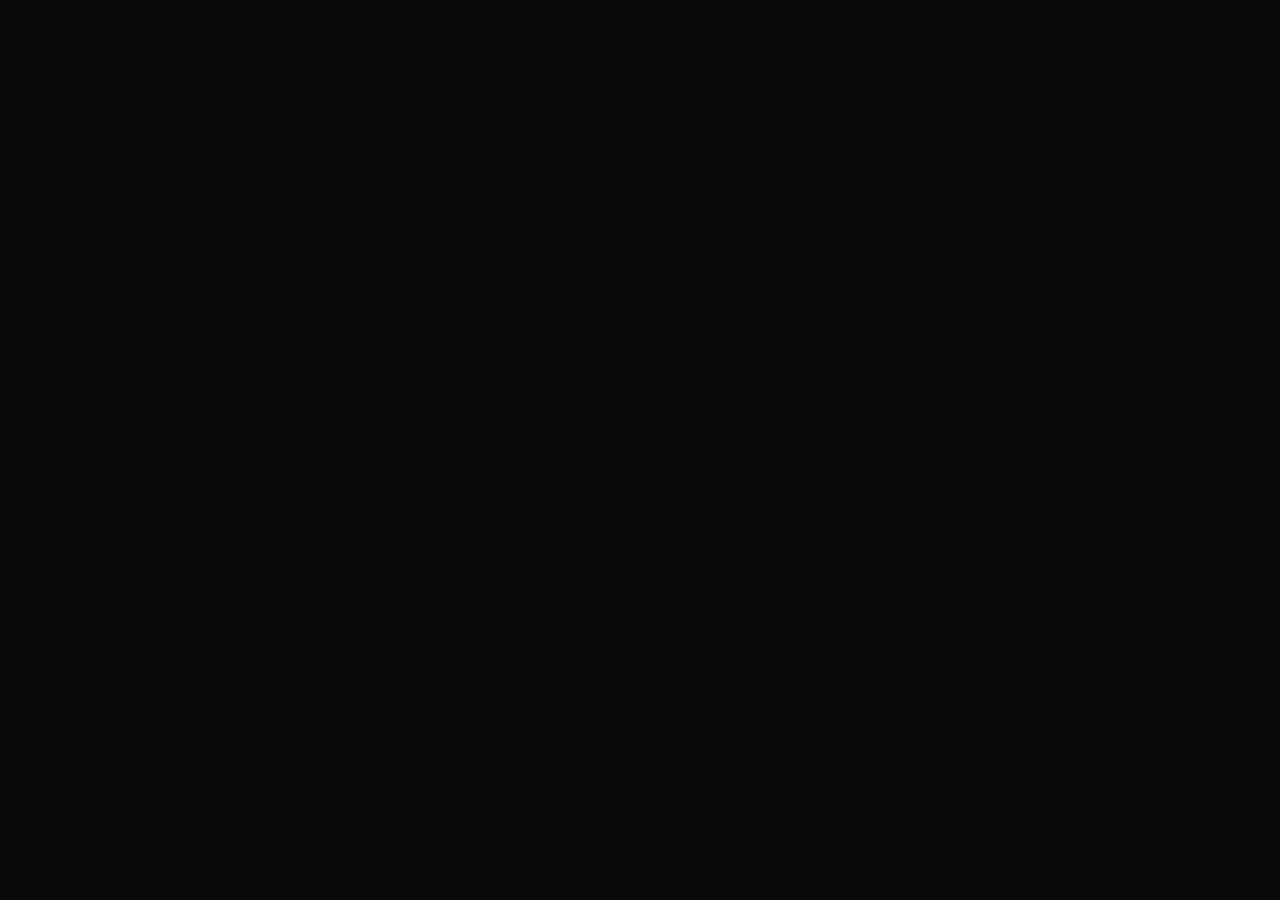
==== commit eb8ec50c: "Update index.html" ====
--- a/templates/index.html
+++ b/templates/index.html
@@ -38,7 +38,12 @@
             left: -50%;
             width: 200%;
             height: 200%;
-            background: linear-gradient(45deg, transparent, rgba(0, 243, 255, 0.1), transparent);
+            background: linear-gradient(
+                45deg,
+                transparent,
+                rgba(0, 243, 255, 0.1),
+                transparent
+            );
             animation: cyber-shine 3s infinite;
         }
 
@@ -112,6 +117,12 @@
         .history-item:hover {
             background: rgba(0, 243, 255, 0.1);
             transform: translateX(10px);
+        }
+
+        .theme-switch {
+            position: fixed;
+            top: 20px;
+            right: 20px;
         }
 
         .nav-buttons {
@@ -133,17 +144,37 @@
             box-shadow: 0 2px 20px rgba(0, 243, 255, 0.1);
         }
 
+        .nav-buttons .cyber-button {
+            padding: 8px 16px;
+            font-size: 0.9rem;
+        }
+
+        .user-info {
+            display: flex;
+            align-items: center;
+            gap: 10px;
+        }
+
+        .user-info span {
+            color: var(--neon-blue);
+        }
+
         @media (max-width: 768px) {
             .cyber-container {
                 margin: 10px;
                 padding: 15px;
             }
-
+            
             .button-group {
                 flex-direction: column;
                 align-items: center;
             }
 
+            .button-group .cyber-button {
+                width: 100%;
+                max-width: none;
+            }
+
             .nav-buttons {
                 padding: 10px;
             }
@@ -153,6 +184,469 @@
             }
         }
 
+        /* Apple 風格的過渡效果 */
+        .page-transition {
+            opacity: 0;
+            transform: translateY(20px);
+            transition: opacity 0.8s cubic-bezier(0.4, 0, 0.2, 1),
+                        transform 0.8s cubic-bezier(0.4, 0, 0.2, 1);
+        }
+
+        .page-transition.active {
+            opacity: 1;
+            transform: translateY(0);
+        }
+
+        /* 平滑滾動和動畫效果 */
+        html {
+            scroll-behavior: smooth;
+            scroll-padding-top: 80px;
+        }
+
+        /* 內容區塊過渡效果 */
+        .content-section {
+            opacity: 0;
+            transform: translateY(30px);
+            transition: opacity 0.8s cubic-bezier(0.4, 0, 0.2, 1),
+                        transform 0.8s cubic-bezier(0.4, 0, 0.2, 1);
+            will-change: opacity, transform;
+        }
+
+        .content-section.visible {
+            opacity: 1;
+            transform: translateY(0);
+        }
+
+        /* 導航欄固定效果 */
+        .nav-buttons {
+            position: fixed;
+            top: 0;
+            left: 0;
+            right: 0;
+            z-index: 1000;
+            background: rgba(10, 10, 10, 0.8);
+            backdrop-filter: blur(10px);
+            padding: 15px 20px;
+            transition: all 0.3s ease;
+            display: flex;
+            justify-content: flex-end;
+            align-items: center;
+        }
+
+        .nav-buttons.scrolled {
+            box-shadow: 0 2px 20px rgba(0, 243, 255, 0.1);
+        }
+
+        /* 功能卡片網格布局 */
+        .feature-grid {
+            display: grid;
+            grid-template-columns: repeat(auto-fit, minmax(300px, 1fr));
+            gap: 30px;
+            padding: 40px 0;
+        }
+
+        .feature-card {
+            background: rgba(0, 0, 0, 0.3);
+            border: 1px solid var(--neon-blue);
+            border-radius: 15px;
+            padding: 30px;
+            text-align: center;
+            transition: all 0.4s cubic-bezier(0.4, 0, 0.2, 1);
+            position: relative;
+            overflow: hidden;
+        }
+
+        .feature-card::before {
+            content: '';
+            position: absolute;
+            top: 0;
+            left: 0;
+            width: 100%;
+            height: 100%;
+            background: linear-gradient(45deg, transparent, rgba(0, 243, 255, 0.1), transparent);
+            transform: translateX(-100%);
+            transition: transform 0.6s ease;
+        }
+
+        .feature-card:hover::before {
+            transform: translateX(100%);
+        }
+
+        .feature-card:hover {
+            transform: translateY(-10px);
+            box-shadow: 0 20px 40px rgba(0, 243, 255, 0.2);
+        }
+
+        /* 滾動指示器 */
+        .scroll-indicator {
+            position: fixed;
+            bottom: 30px;
+            left: 50%;
+            transform: translateX(-50%);
+            z-index: 1000;
+            opacity: 0;
+            transition: opacity 0.3s ease;
+        }
+
+        .scroll-indicator.visible {
+            opacity: 1;
+        }
+
+        .scroll-indicator i {
+            color: var(--neon-blue);
+            font-size: 24px;
+            animation: bounce 2s infinite;
+        }
+
+        @keyframes bounce {
+            0%, 20%, 50%, 80%, 100% {
+                transform: translateY(0);
+            }
+            40% {
+                transform: translateY(-20px);
+            }
+            60% {
+                transform: translateY(-10px);
+            }
+        }
+
+        /* 響應式布局優化 */
+        @media (max-width: 768px) {
+            .feature-grid {
+                grid-template-columns: 1fr;
+                gap: 20px;
+            }
+
+            .nav-buttons {
+                padding: 10px;
+            }
+
+            .feature-card {
+                padding: 20px;
+            }
+        }
+
+        /* 按鈕過渡效果 */
+        .cyber-button {
+            transition: all 0.4s cubic-bezier(0.4, 0, 0.2, 1);
+            position: relative;
+            overflow: hidden;
+        }
+
+        .cyber-button::after {
+            content: '';
+            position: absolute;
+            top: 50%;
+            left: 50%;
+            width: 0;
+            height: 0;
+            background: rgba(255, 255, 255, 0.2);
+            border-radius: 50%;
+            transform: translate(-50%, -50%);
+            transition: width 0.6s cubic-bezier(0.4, 0, 0.2, 1),
+                        height 0.6s cubic-bezier(0.4, 0, 0.2, 1);
+        }
+
+        .cyber-button:active::after {
+            width: 300px;
+            height: 300px;
+        }
+
+        /* 結果容器過渡效果 */
+        .result-container {
+            opacity: 0;
+            transform: translateY(20px);
+            transition: all 0.8s cubic-bezier(0.4, 0, 0.2, 1);
+        }
+
+        .result-container.show {
+            opacity: 1;
+            transform: translateY(0);
+        }
+
+        /* 功能卡片過渡效果 */
+        .feature-card {
+            transition: all 0.6s cubic-bezier(0.4, 0, 0.2, 1);
+            transform-origin: center;
+        }
+
+        .feature-card:hover {
+            transform: scale(1.02) translateY(-5px);
+            box-shadow: 0 10px 30px rgba(0, 243, 255, 0.2);
+        }
+
+        /* 歷史記錄項目過渡效果 */
+        .history-item {
+            opacity: 0;
+            transform: translateX(-20px);
+            transition: all 0.6s cubic-bezier(0.4, 0, 0.2, 1);
+        }
+
+        .history-item.visible {
+            opacity: 1;
+            transform: translateX(0);
+        }
+
+        /* 元素淡入動畫 */
+        .fade-in {
+            opacity: 0;
+            animation: fadeIn 0.5s ease forwards;
+        }
+
+        @keyframes fadeIn {
+            from { opacity: 0; transform: translateY(10px); }
+            to { opacity: 1; transform: translateY(0); }
+        }
+
+        /* 按鈕組樣式 */
+        .button-group {
+            display: flex;
+            flex-wrap: wrap;
+            gap: 10px;
+            justify-content: center;
+            margin: 20px 0;
+        }
+
+        .button-group .cyber-button {
+            flex: 1;
+            min-width: 150px;
+            max-width: 200px;
+            margin: 5px;
+            padding: 12px 20px;
+            font-size: 0.9rem;
+            text-align: center;
+            white-space: nowrap;
+            overflow: hidden;
+            text-overflow: ellipsis;
+        }
+
+        /* 功能卡片按鈕樣式 */
+        .feature-card {
+            background: rgba(0, 0, 0, 0.3);
+            border: 1px solid var(--neon-blue);
+            border-radius: 8px;
+            padding: 20px;
+            text-align: center;
+            transition: all 0.3s ease;
+        }
+
+        .feature-card h5 {
+            color: var(--neon-blue);
+            margin-bottom: 15px;
+        }
+
+        .feature-card .cyber-button {
+            width: 100%;
+            padding: 10px 20px;
+            margin-top: 10px;
+        }
+
+        /* 移動端優化 */
+        @media (max-width: 768px) {
+            /* 基礎布局調整 */
+            .container {
+                padding: 0 15px;
+            }
+
+            .cyber-container {
+                margin: 10px 0;
+                padding: 15px;
+                border-radius: 8px;
+            }
+
+            /* 導航欄優化 */
+            .nav-buttons {
+                padding: 10px;
+                justify-content: space-between;
+            }
+
+            .nav-buttons .cyber-button {
+                padding: 6px 12px;
+                font-size: 0.85rem;
+            }
+
+            /* 搜索框優化 */
+            .cyber-input {
+                font-size: 16px; /* 防止 iOS 自動縮放 */
+                padding: 12px;
+                margin-bottom: 15px;
+            }
+
+            /* 按鈕組優化 */
+            .button-group {
+                flex-direction: column;
+                gap: 8px;
+            }
+
+            .button-group .cyber-button {
+                width: 100%;
+                padding: 12px;
+                margin: 0;
+                font-size: 0.9rem;
+            }
+
+            /* 功能卡片優化 */
+            .feature-grid {
+                grid-template-columns: 1fr;
+                gap: 15px;
+                padding: 20px 0;
+            }
+
+            .feature-card {
+                padding: 20px;
+                margin: 0;
+            }
+
+            /* 結果容器優化 */
+            .result-container {
+                padding: 15px;
+                margin: 15px 0;
+            }
+
+            .example-sentence {
+                padding: 12px;
+                margin: 8px 0;
+            }
+
+            /* 歷史記錄優化 */
+            .history-item {
+                padding: 12px;
+                margin: 8px 0;
+            }
+
+            /* 模態框優化 */
+            .modal-dialog {
+                margin: 10px;
+                max-width: calc(100% - 20px);
+            }
+
+            .modal-content {
+                border-radius: 12px;
+            }
+
+            /* 觸控優化 */
+            .cyber-button {
+                min-height: 44px; /* 確保足夠的觸控區域 */
+                touch-action: manipulation;
+            }
+
+            /* 滾動優化 */
+            html {
+                scroll-padding-top: 60px;
+                -webkit-overflow-scrolling: touch;
+            }
+
+            /* 動畫優化 */
+            .content-section,
+            .feature-card,
+            .history-item {
+                transition: transform 0.3s ease,
+                            opacity 0.3s ease;
+            }
+
+            /* 性能優化 */
+            .feature-card::before,
+            .cyber-button::after {
+                display: none; /* 移除移動端不必要的動畫效果 */
+            }
+
+            /* 字體大小調整 */
+            h1 {
+                font-size: 1.8rem;
+                margin-bottom: 1.2rem;
+            }
+
+            h3 {
+                font-size: 1.4rem;
+                margin-bottom: 1rem;
+            }
+
+            h5 {
+                font-size: 1.1rem;
+            }
+
+            p {
+                font-size: 0.95rem;
+            }
+
+            /* 間距調整 */
+            .mt-4, .mb-4 {
+                margin-top: 1rem !important;
+                margin-bottom: 1rem !important;
+            }
+
+            /* 音頻播放器優化 */
+            .audio-player {
+                width: 100%;
+                height: 40px;
+                margin: 10px 0;
+            }
+
+            /* 用戶信息顯示優化 */
+            .user-info {
+                flex-direction: column;
+                align-items: flex-start;
+                gap: 5px;
+            }
+
+            .user-info span {
+                font-size: 0.9rem;
+            }
+
+            /* 滾動指示器優化 */
+            .scroll-indicator {
+                bottom: 20px;
+                right: 20px;
+                left: auto;
+                transform: none;
+                background: rgba(0, 0, 0, 0.5);
+                padding: 10px;
+                border-radius: 50%;
+                box-shadow: 0 2px 10px rgba(0, 0, 0, 0.2);
+            }
+
+            .scroll-indicator i {
+                font-size: 20px;
+            }
+        }
+
+        /* 添加移動端特定的事件處理 */
+        document.addEventListener('DOMContentLoaded', function() {
+            // 檢測是否為移動設備
+            const isMobile = /iPhone|iPad|iPod|Android/i.test(navigator.userAgent);
+
+            if (isMobile) {
+                // 優化移動端點擊事件
+                document.querySelectorAll('.cyber-button').forEach(button => {
+                    button.addEventListener('touchstart', function() {
+                        this.style.transform = 'scale(0.98)';
+                    });
+
+                    button.addEventListener('touchend', function() {
+                        this.style.transform = 'scale(1)';
+                    });
+                });
+
+                // 優化滾動性能
+                let touchStartY = 0;
+                let touchEndY = 0;
+
+                document.addEventListener('touchstart', function(e) {
+                    touchStartY = e.touches[0].clientY;
+                }, { passive: true });
+
+                document.addEventListener('touchmove', function(e) {
+                    touchEndY = e.touches[0].clientY;
+                }, { passive: true });
+
+                // 防止 iOS 橡皮筋效果
+                document.body.addEventListener('touchmove', function(e) {
+                    if (e.target.closest('.modal-content')) {
+                        e.stopPropagation();
+                    }
+                }, { passive: false });
+            }
+        });
     </style>
 </head>
 <body>
@@ -205,7 +699,7 @@
                 <div id="history"></div>
             </div>
 
-            <!-- 學習功能導航 -->
+            <!-- 功能導航欄 -->
             <div class="feature-nav mt-4">
                 <h3 class="text-center mb-4">學習功能</h3>
                 <div class="row">
@@ -285,6 +779,7 @@
             </div>
         </div>
     </div>
+
     <script src="https://cdn.jsdelivr.net/npm/bootstrap@5.1.3/dist/js/bootstrap.bundle.min.js"></script>
     <script>
         let currentTheme = 'dark';
@@ -306,10 +801,12 @@
                     document.getElementById('userInfo').style.display = 'flex';
                     document.getElementById('authButtons').style.display = 'none';
                     document.getElementById('username').textContent = data.username;
-                    document.getElementById('pageTitle').textContent = `${data.username}的英文學習詞典`;
+                    // 更新頁面標題
+                    document.getElementById('pageTitle').textContent = ${data.username}的英文學習詞典;
                 } else {
                     document.getElementById('userInfo').style.display = 'none';
                     document.getElementById('authButtons').style.display = 'flex';
+                    // 重置頁面標題
                     document.getElementById('pageTitle').textContent = '賽博朋克詞典';
                 }
             } catch (error) {
@@ -321,6 +818,7 @@
         async function logout() {
             try {
                 await fetch('/logout');
+                // 重置頁面標題
                 document.getElementById('pageTitle').textContent = '賽博朋克詞典';
                 window.location.reload();
             } catch (error) {
@@ -334,10 +832,12 @@
             const word = document.getElementById('word').value.trim();
             if (!word) return;
 
+            const formData = new FormData();
+            formData.append('word', word);
+
             fetch('/search', {
                 method: 'POST',
-                headers: { 'Content-Type': 'application/json' },
-                body: JSON.stringify({ word })
+                body: formData
             })
             .then(response => response.json())
             .then(data => {
@@ -349,20 +849,29 @@
                 currentWord = data.word;
                 currentTranslation = data.translation;
 
+                // 顯示結果
                 document.getElementById('result').style.display = 'block';
                 document.getElementById('wordResult').textContent = data.word;
                 document.getElementById('translationResult').textContent = data.translation;
-                document.getElementById('audioPlayer').src = data.audio_url;
-
+
+                // 設置音頻
+                const audioPlayer = document.getElementById('audioPlayer');
+                audioPlayer.src = data.audio_url;
+
+                // 顯示例句
                 const examplesDiv = document.getElementById('examples');
                 examplesDiv.innerHTML = '';
                 data.examples.forEach(example => {
                     const exampleDiv = document.createElement('div');
                     exampleDiv.className = 'example-sentence';
-                    exampleDiv.innerHTML = `<p>${example.english}</p><p>${example.chinese}</p>`;
+                    exampleDiv.innerHTML = 
+                        <p>${example.english}</p>
+                        <p>${example.chinese}</p>
+                    ;
                     examplesDiv.appendChild(exampleDiv);
                 });
 
+                // 更新歷史記錄
                 updateHistory();
             })
             .catch(error => {
@@ -377,13 +886,13 @@
                 const response = await fetch('/history');
                 const history = await response.json();
                 const historyDiv = document.getElementById('history');
-                historyDiv.innerHTML = history.map(item => `
+                historyDiv.innerHTML = history.map(item => 
                     <div class="history-item">
                         <strong>${item.word}</strong>
                         <p class="mb-0">${item.translation}</p>
                         <small>${item.timestamp}</small>
                     </div>
-                `).join('');
+                ).join('');
             } catch (error) {
                 console.error('Error loading history:', error);
             }
@@ -398,12 +907,21 @@
 
             fetch('/api/collections', {
                 method: 'POST',
-                headers: { 'Content-Type': 'application/json' },
-                body: JSON.stringify({ word: currentWord, translation: currentTranslation })
+                headers: {
+                    'Content-Type': 'application/json'
+                },
+                body: JSON.stringify({
+                    word: currentWord,
+                    translation: currentTranslation
+                })
             })
             .then(response => response.json())
             .then(data => {
-                alert(data.error || '添加成功！');
+                if (data.error) {
+                    alert(data.error);
+                } else {
+                    alert('添加成功！');
+                }
             })
             .catch(error => {
                 console.error('Error:', error);
@@ -412,39 +930,74 @@
         }
 
         // 添加到生詞本
-        function addToStudyList() {
+        async function addToStudyList() {
             if (!currentWord) {
                 alert('請先搜索單字');
                 return;
             }
 
-            fetch('/api/study/list', {
-                method: 'POST',
-                headers: { 'Content-Type': 'application/json' },
-                body: JSON.stringify({ word: currentWord, translation: currentTranslation })
-            })
-            .then(response => response.json())
-            .then(data => {
-                alert(data.error || '加入生詞本成功！');
-            })
-            .catch(error => {
+            try {
+                const response = await fetch('/api/study/list', {
+                    method: 'POST',
+                    headers: {
+                        'Content-Type': 'application/json'
+                    },
+                    body: JSON.stringify({
+                        word: currentWord,
+                        translation: currentTranslation
+                    })
+                });
+                const data = await response.json();
+                if (data.error) {
+                    throw new Error(data.error);
+                }
+                alert('加入生詞本成功！');
+            } catch (error) {
                 console.error('加入失敗：', error);
-                alert('加入失敗，請稍後再試');
-            });
+                alert('加入失敗：' + error.message);
+            }
         }
 
         async function loadCollections() {
             try {
                 const response = await fetch('/api/collections');
                 const collections = await response.json();
-                document.getElementById('collectionsList').innerHTML = collections.map(c => `
+                if (collections.error) {
+                    throw new Error(collections.error);
+                }
+                const collectionsList = document.getElementById('collectionsList');
+                collectionsList.innerHTML = collections.map(collection => 
                     <div class="collection-item">
-                        <h5>${c.name}</h5>
-                        <p>單字數量：${c.word_count}</p>
+                        <h5>${collection.name}</h5>
+                        <p>單字數量：${collection.word_count}</p>
                     </div>
-                `).join('');
+                ).join('');
             } catch (error) {
                 console.error('載入收藏夾失敗：', error);
+                alert('載入收藏夾失敗：' + error.message);
+            }
+        }
+
+        async function loadStudyList() {
+            try {
+                const response = await fetch('/api/study/list');
+                const words = await response.json();
+                if (words.error) {
+                    throw new Error(words.error);
+                }
+                const studyList = document.getElementById('studyList');
+                studyList.innerHTML = words.map(word => 
+                    <div class="word-item">
+                        <h5>${word.word}</h5>
+                        <p>${word.translation}</p>
+                        <div class="review-date">
+                            下次複習：${word.next_review || '未設置'}
+                        </div>
+                    </div>
+                ).join('');
+            } catch (error) {
+                console.error('載入生詞本失敗：', error);
+                alert('載入生詞本失敗：' + error.message);
             }
         }
 
@@ -452,13 +1005,47 @@
             try {
                 const response = await fetch('/api/study/statistics');
                 const stats = await response.json();
-                document.getElementById('statistics').innerHTML = `
-                    <div class="stats-item"><p>已學習單字</p><div>${stats.total_words}</div></div>
-                    <div class="stats-item"><p>待複習單字</p><div>${stats.review_words}</div></div>
-                    <div class="stats-item"><p>總學習時間</p><div>${stats.total_time}分鐘</div></div>
-                `;
+                if (stats.error) {
+                    throw new Error(stats.error);
+                }
+                const statistics = document.getElementById('statistics');
+                statistics.innerHTML = 
+                    <div class="row">
+                        <div class="col-md-6">
+                            <div class="stats-card">
+                                <h3>學習進度</h3>
+                                <div class="stats-item">
+                                    <p>已學習單字</p>
+                                    <div class="stats-number">${stats.total_words}</div>
+                                </div>
+                                <div class="stats-item">
+                                    <p>已掌握單字</p>
+                                    <div class="stats-number">${stats.mastered_words}</div>
+                                </div>
+                                <div class="stats-item">
+                                    <p>待複習單字</p>
+                                    <div class="stats-number">${stats.review_words}</div>
+                                </div>
+                            </div>
+                        </div>
+                        <div class="col-md-6">
+                            <div class="stats-card">
+                                <h3>學習時間</h3>
+                                <div class="stats-item">
+                                    <p>總學習時間</p>
+                                    <div class="stats-number">${stats.total_time}分鐘</div>
+                                </div>
+                                <div class="stats-item">
+                                    <p>今日學習時間</p>
+                                    <div class="stats-number">${stats.today_time}分鐘</div>
+                                </div>
+                            </div>
+                        </div>
+                    </div>
+                ;
             } catch (error) {
                 console.error('載入統計資訊失敗：', error);
+                alert('載入統計資訊失敗：' + error.message);
             }
         }
 
@@ -471,38 +1058,139 @@
                     window.location.href = '/login';
                     return;
                 }
+
+                const testResponse = await fetch('/study/test');
+                const testData = await testResponse.json();
+                
+                if (testData.error) {
+                    alert(testData.error);
+                    return;
+                }
+
+                // 跳轉到測試頁面
                 window.location.href = '/study/test';
             } catch (error) {
                 console.error('開始測試失敗：', error);
-            }
-        }
-
+                alert('開始測試失敗，請重試');
+            }
+        }
+
+        // 頁面加載時檢查登入狀態
         checkAuthStatus();
 
+        // 頁面加載動畫
         document.addEventListener('DOMContentLoaded', function() {
-            document.querySelectorAll('.page-transition').forEach(el => el.classList.add('active'));
-            document.getElementById('result')?.classList.add('show');
+            // 添加頁面過渡動畫
+            document.querySelectorAll('.page-transition').forEach(element => {
+                element.classList.add('active');
+            });
+
+            // 添加結果容器的顯示動畫
+            const resultContainer = document.getElementById('result');
+            if (resultContainer) {
+                resultContainer.classList.add('show');
+            }
+
+            // 為歷史記錄項目添加延遲動畫
+            document.querySelectorAll('.history-item').forEach((item, index) => {
+                item.style.transitionDelay = ${index * 0.1}s;
+                item.classList.add('visible');
+            });
+
+            // 初始化滾動觀察器
+            initScrollObserver();
+            
+            // 添加滾動指示器
+            addScrollIndicator();
         });
 
+        // 滾動觀察器優化
+        function initScrollObserver() {
+            const observer = new IntersectionObserver((entries) => {
+                entries.forEach(entry => {
+                    if (entry.isIntersecting) {
+                        entry.target.classList.add('visible');
+                        // 移除觀察，提高性能
+                        observer.unobserve(entry.target);
+                    }
+                });
+            }, {
+                threshold: 0.1,
+                rootMargin: '0px 0px -50px 0px'
+            });
+
+            // 觀察所有內容區塊
+            document.querySelectorAll('.content-section, .feature-card, .history-item').forEach(section => {
+                observer.observe(section);
+            });
+        }
+
+        // 添加滾動指示器
+        function addScrollIndicator() {
+            const indicator = document.createElement('div');
+            indicator.className = 'scroll-indicator';
+            indicator.innerHTML = '<i class="fas fa-chevron-down"></i>';
+            document.body.appendChild(indicator);
+
+            // 控制指示器顯示
+            window.addEventListener('scroll', () => {
+                if (window.scrollY > 100) {
+                    indicator.classList.add('visible');
+                } else {
+                    indicator.classList.remove('visible');
+                }
+            });
+
+            // 點擊指示器滾動到頂部
+            indicator.addEventListener('click', () => {
+                window.scrollTo({
+                    top: 0,
+                    behavior: 'smooth'
+                });
+            });
+        }
+
+        // 滾動事件處理優化
+        let scrollTimeout;
         window.addEventListener('scroll', function() {
-            const nav = document.querySelector('.nav-buttons');
-            if (window.scrollY > 50) nav.classList.add('scrolled');
-            else nav.classList.remove('scrolled');
+            const navButtons = document.querySelector('.nav-buttons');
+            
+            // 使用 requestAnimationFrame 優化性能
+            if (!scrollTimeout) {
+                scrollTimeout = requestAnimationFrame(() => {
+                    if (window.scrollY > 50) {
+                        navButtons.classList.add('scrolled');
+                    } else {
+                        navButtons.classList.remove('scrolled');
+                    }
+                    scrollTimeout = null;
+                });
+            }
         });
 
+        // 平滑滾動
         document.querySelectorAll('a[href^="#"]').forEach(anchor => {
-            anchor.addEventListener('click', function(e) {
+            anchor.addEventListener('click', function (e) {
                 e.preventDefault();
-                document.querySelector(this.getAttribute('href')).scrollIntoView({ behavior: 'smooth' });
+                const target = document.querySelector(this.getAttribute('href'));
+                if (target) {
+                    target.scrollIntoView({
+                        behavior: 'smooth',
+                        block: 'start'
+                    });
+                }
             });
         });
 
+        // 表單提交動畫
         document.getElementById('searchForm').addEventListener('submit', function(e) {
             e.preventDefault();
             const button = this.querySelector('button[type="submit"]');
             button.style.transform = 'scale(0.95)';
-            setTimeout(() => button.style.transform = 'scale(1)', 100);
+            setTimeout(() => {
+                button.style.transform = 'scale(1)';
+            }, 100);
         });
     </script>
 </body>
-</html>
+</html> 
